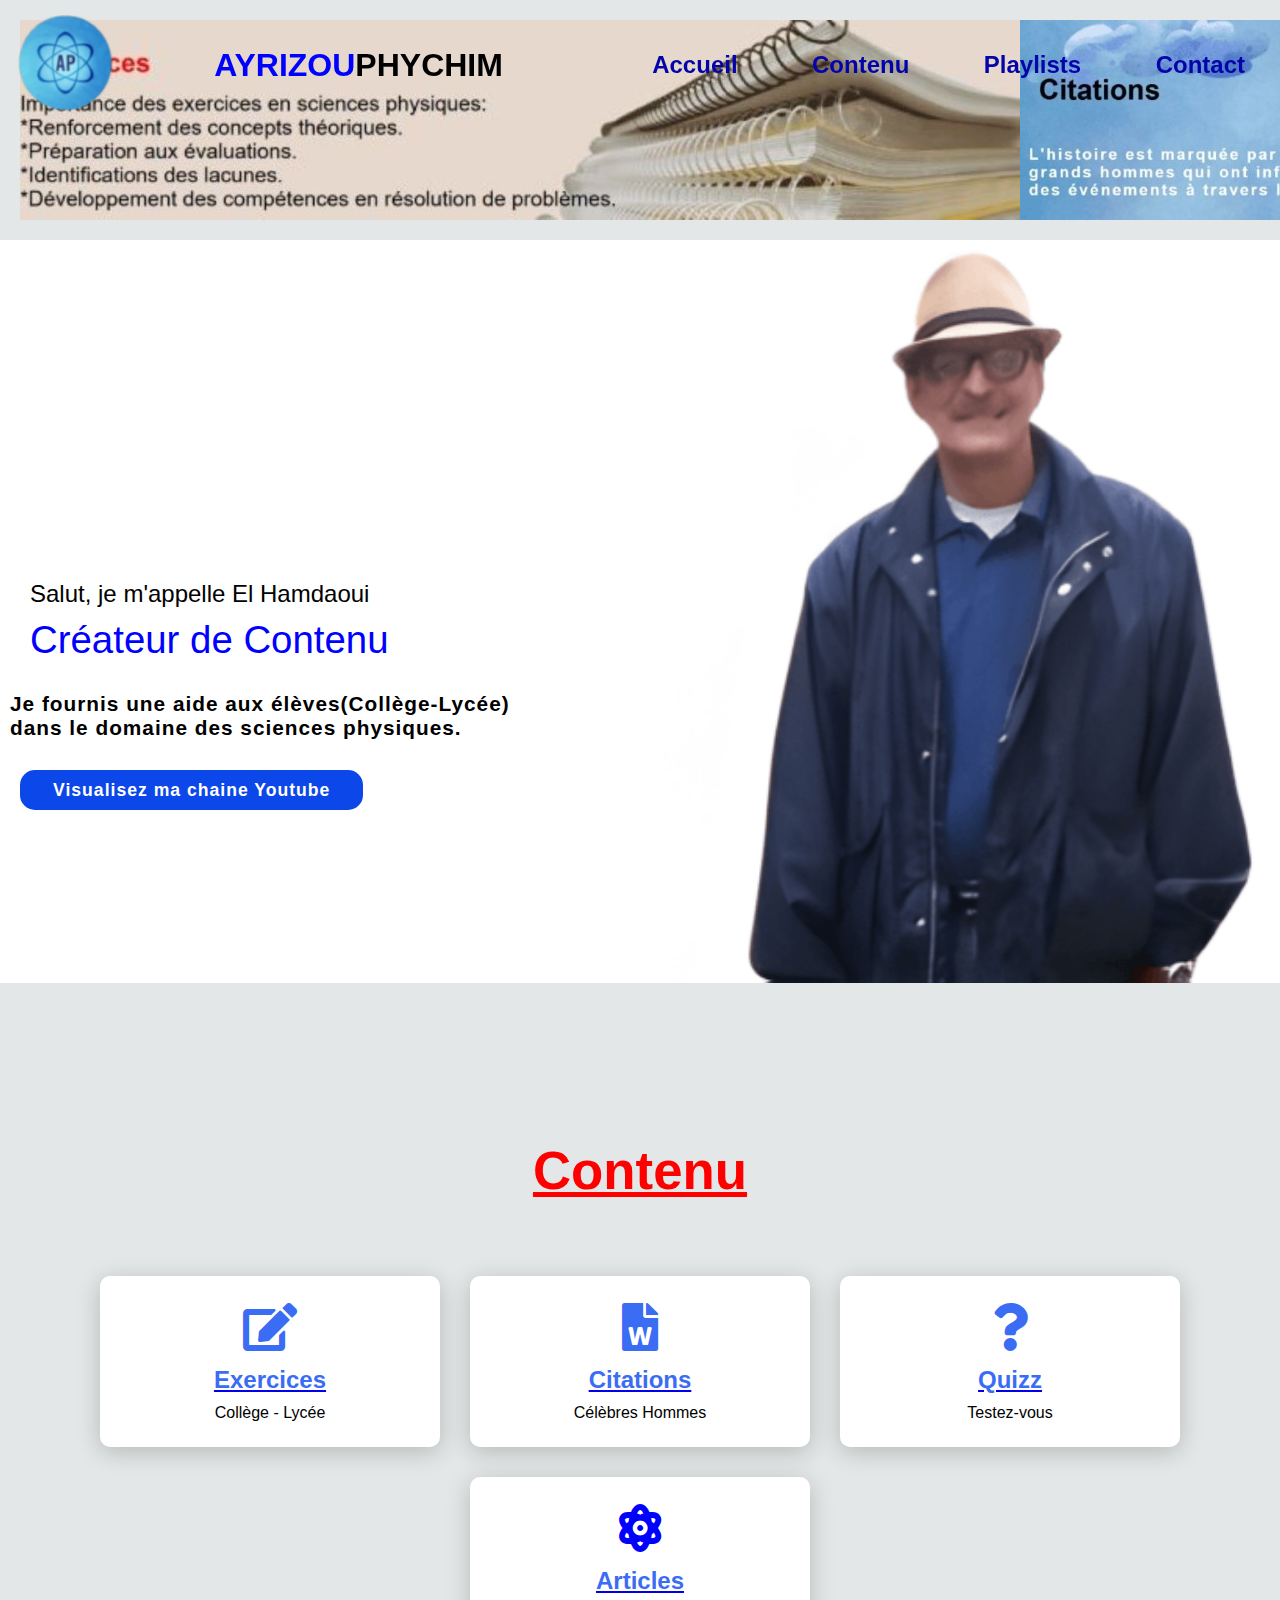
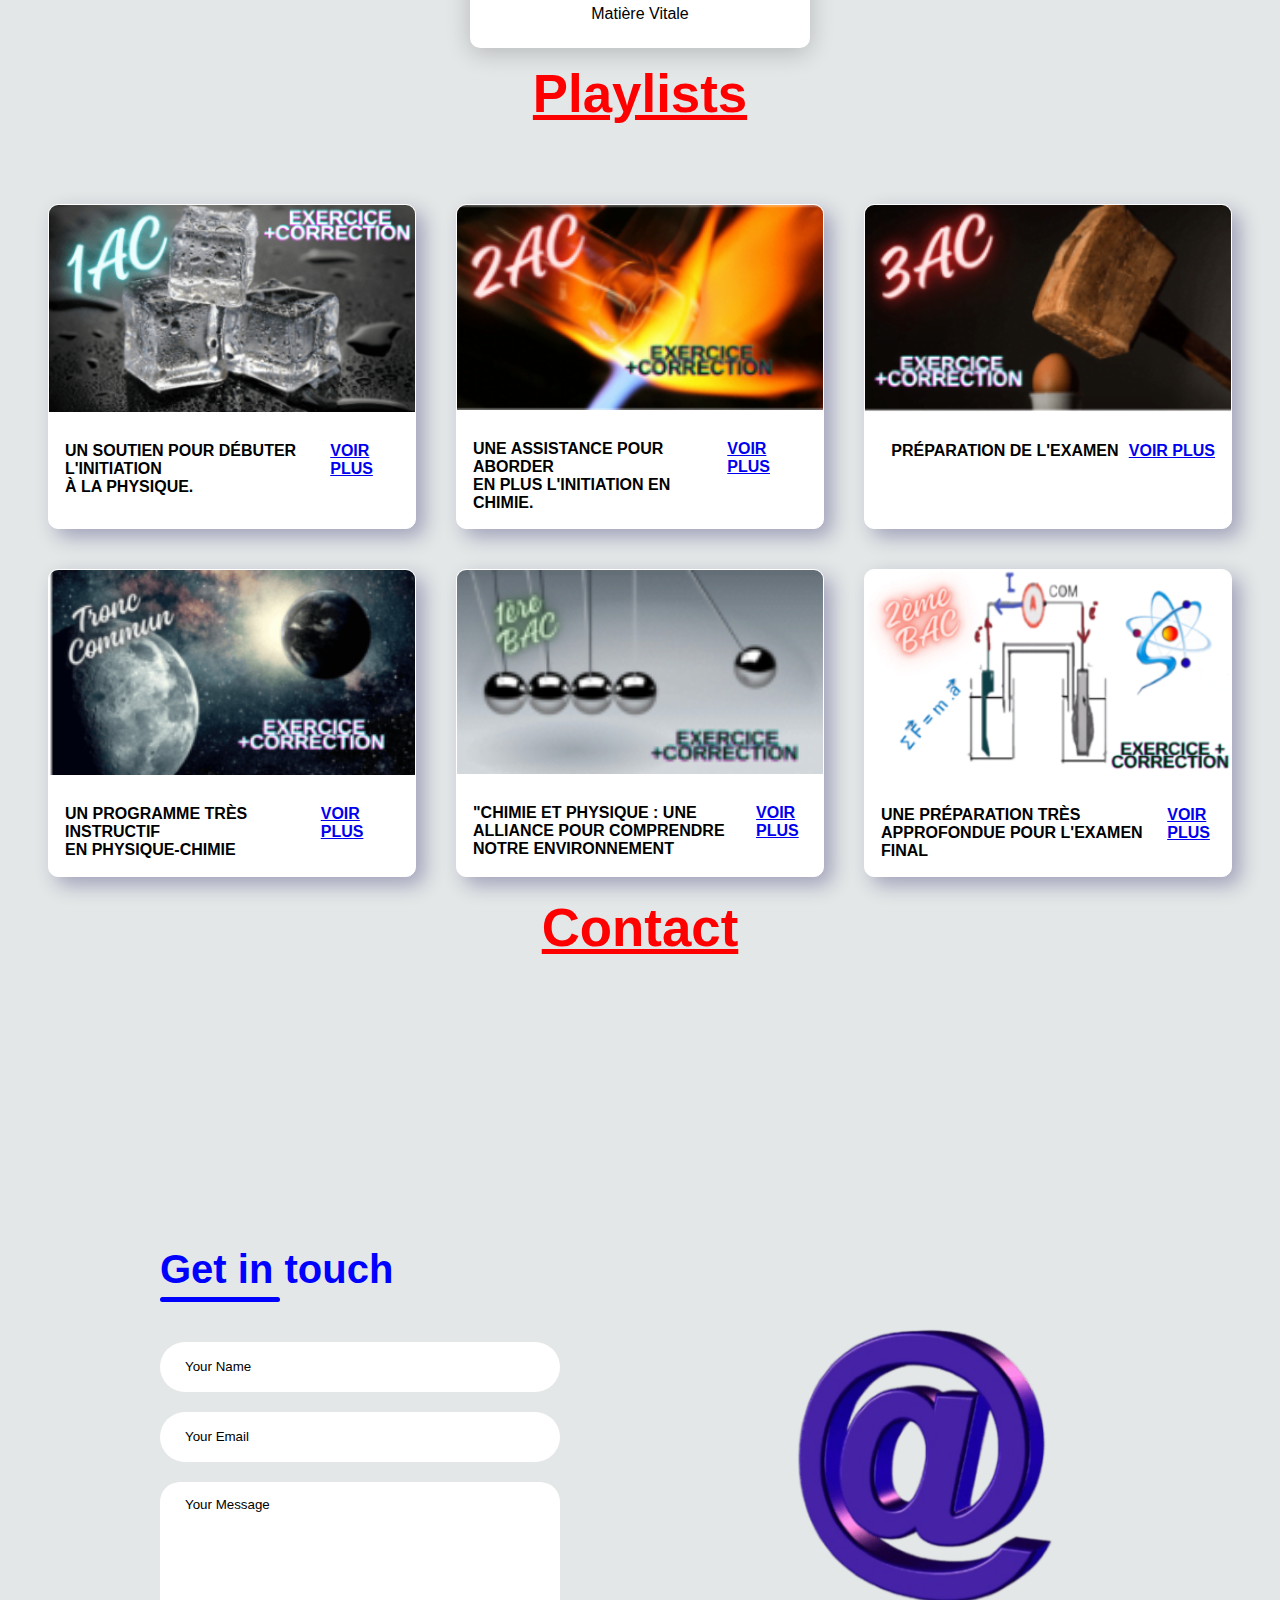
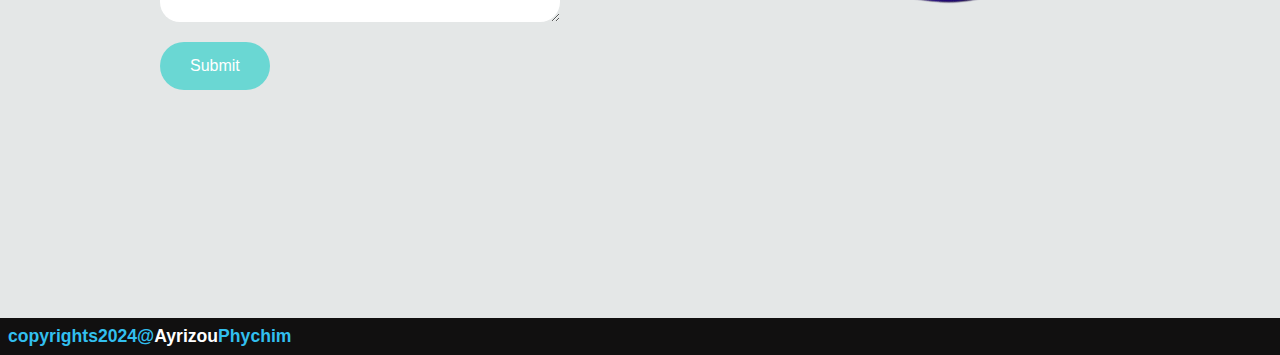
==== index.html @ 1d8220fe "Update index.html" ====
<!DOCTYPE html>
<html lang="fr">
<head>
  <meta charset="UTF-8">
  <meta http-equiv="X-UA-Compatible" content="IE=edge">
  <script async src="https://pagead2.googlesyndication.com/pagead/js/adsbygoogle.js?client=ca-pub-4372423106740592"
     crossorigin="anonymous"></script>
  <meta name="viewport" content="width=device-width, initial-scale=1.0">
   <meta name="description" content="Ressources et conseils pratiques pour aider nos élèves de collège et lycée à reussir leurs examins en sciences physiques..">
  <link rel="stylesheet" href="https://cdnjs.cloudflare.com/ajax/libs/font-awesome/5.15.4/css/all.min.css">
  <link rel="stylesheet" href="style.css">
<meta name="google-adsense-account" content="ca-pub-4372423106740592">
  <!-- Google tag (gtag.js) -->
<script async src="https://www.googletagmanager.com/gtag/js?id=G-NG8C8204ZQ"></script>
<script>
  window.dataLayer = window.dataLayer || [];
  function gtag(){dataLayer.push(arguments);}
  gtag('js', new Date());
 gtag('config', 'G-NG8C8204ZQ');
</script>
  <title>Accueil</title>
</head>
<body>
  <header>
    <img src="images/Logo.png" alt="Logo" width="100" height="100">
  <a href="#" class="logo"><span>Ayrizou</span>Phychim</a>
  <nav class="navigation">
    <a href="#Accueil.html">Accueil</a> 
    <a href="#contenu">Contenu</a>
    <a href="#playlists">Playlists</a>
    <a href="#contact">Contact</a>
  </nav>
  </header>
   <div id="anime">
    <div class="images">
      <img src="images/exercice.jpg" alt="devoirs">
      <img src="images/citation.jpg" alt="savants">
      <img src="images/quizzz.jpg" alt="QCM">
      <img src="images/Article.jpg" alt="eau">
    </div>
  </div>
  <section class="main" id="main">
    <div>
    <h2>Salut, je m'appelle El Hamdaoui<br><span>Créateur de Contenu</span></h2>      
    <h3>Je fournis une aide aux élèves(Collège-Lycée) <br>dans le domaine des sciences physiques. </h3>
      <a href="https://www.youtube.com/c/AyrizouPhychim" class="main-btn">Visualisez ma chaine Youtube</a>
  </div>
<div class="part">
  <img class="flèche" src="images/flèche1.png" alt="flèche1">
</div>
  </section>
  <section class="cards" id="contenu">
    <div class="title noir">
      <h2 class="title-text">Contenu</h2>
    </div>  
    <div class="content">
      <div class="card">
        <div class="icon">
          <i class="fas fa-edit"></i>
        </div> 
      <div class="info">
          <a href="Exercices.html"><h3>Exercices</h3></a>
          <p>Collège - Lycée</p>
       </div>
        </div>
          <div class="card">
            <div class="icon">
              <i class="fas fa-file-word"></i>
            </div> 
        <div class="info">
          <a href="Citations.html"><h3>Citations</h3></a>
          <p>Célèbres Hommes </p>
          </div>
        </div>
      <div class="card">
        <div class="icon">
        <i class="fas  fa-question"></i>
       </div> 
        <div class="info">
          <a href="Quizz.html"><h3>Quizz</h3></a>
           <p>Testez-vous</p>
        </div>
        </div>
        </div>
        <section class="cards" id="contenu">
          <div class="content">
            <div class="card">
              <div class="icon">
                <i class='fas fa-atom' style='font-size:48px;color:blue'></i>
              </div> 
            <div class="info">
                <a href="Articles.html"><h3>Articles</h3></a>
                <p>Matière Vitale</p>
             </div>
              </div>
  </section>
  <section class="projects" id="playlists">
    <div class="title noir">
      <h2 class="title-text"><span>Playlists</span></h2>
    </div> 
     <div class="content">
        <div class="project-card">
        <div class="project-image">
        <img src="images/work1.png" alt="1AC" width="20%" height="30%">
      </div>
    <div  class="project-info">  
      <strong class="project-title">
      <span>Un soutien pour débuter l'initiation<br> à la physique.</span>
      <a href="https://www.youtube.com/playlist?list=PLFz5BX9ZgEwXNuoe6m7JOTZj-LIkA9dnm" class="Voir-plus">Voir plus</a>
    </strong>
    </div>
  </div>
  <div class="project-card">
    <div class="project-image">
      <img src="images/work2.png" alt="2AC" width="20%" height="30%">
  </div>
  <div  class="project-info">
    <strong class="project-title">
    <p class="project-category"></p>
    <span>Une assistance pour aborder <br>en plus l'initiation en chimie.</span>
    <a href="https://www.youtube.com/playlist?list=PLFz5BX9ZgEwUIypW451jNl34qdGTEyGRn" class="Voir-plus">Voir plus</a>
  </strong>
  </div>
</div>
<div class="project-card">
  <div class="project-image">
    <img src="images/work3.png" alt="3AC" width="20%" height="30%">
</div>
<div  class="project-info">
  <strong class="project-title">
  <p class="project-category"></p>
  <span>Préparation de l'Examen</span>
  <a href="https://www.youtube.com/playlist?list=PLFz5BX9ZgEwVyAglYzjYYfkO1dsHKvcON" class="Voir-plus">Voir plus</a>
</strong>
</div>
</div>
<div class="project-card">
  <div class="project-image">
    <img src="images/work4.png" alt="TC" width="20%" height="30%">
</div>
<div  class="project-info">
  <strong class="project-title">
  <p class="project-category"></p>
  <span>Un programme très instructif <br>en Physique-Chimie</span>
  <a href="https://www.youtube.com/playlist?list=PLFz5BX9ZgEwX0vauhHxDnCXkX1elt8kWN" class="Voir-plus">Voir plus</a>
</strong>
</div>
</div>
<div class="project-card">
  <div class="project-image">
    <img src="images/work5.png" alt="1BAC" width="20%" height="30%">
</div>
<div  class="project-info">
  <strong class="project-title">
  <p class="project-category"></p>
  <span>"Chimie et Physique : Une Alliance pour Comprendre <br>notre Environnement</span>
  <a href="https://www.youtube.com/playlist?list=PLFz5BX9ZgEwWESqw4rk_yMX3M45NeI-v0" class="Voir-plus">Voir plus</a>
</strong>
</div>
</div>
<div class="project-card">
  <div class="project-image">
    <img src="images/work6.png" alt="2BAC" width="20%" height="30%">
  </div>
<div  class="project-info">
  <p class="project-category"></p>
<strong class="project-title">
  <span>Une préparation très approfondue pour l'Examen final</span>
  <a href="https://www.youtube.com/playlist?list=PLFz5BX9ZgEwWS8BbXjz2l4jodwYQF5Tn-" class="Voir-plus">Voir plus</a>
</strong>
</div>
 </section>
  <section class="contact" id="contact">  
    <div class="title noir">
      <h2 class="title-text"><span>Contact</span></h2>
    </div> 
    <div class="contact-container"> 
      <form action="https://api.web3forms.com/submit" method="POST" class="contact-left">
        <div class="contact-left-title">
            <h2>Get in touch</h2>
            <hr>
        </div>
        <input type="hidden" name="access_key" value="a8df4408-f861-4b21-8d46-dfb4ad2b8ebc">
        <input type="text" name="name" placeholder="Your Name" class="contact-inputs" required>
        <input type="email" name="email" placeholder="Your Email" class="contact-inputs" required>
        <textarea name="message" placeholder="Your Message" class="contact-inputs" required></textarea>
        <button type="submit">Submit</button>
    </form>
   <div class="contact-right">
   <img src="images/poste.png" alt="poste" width="80%" height="50%">
  </div>
  </div>
    <footer class="footer">
    <p class="footer-title">copyrights2024@<span>Ayrizou</span>Phychim</p>
  </footer>
</body>
</html>
---- style.css ----
@font-face {
    font-family: "Font Awesome 5 Free";
    font-style: normal;
    font-weight: 400;
    font-display: block;
    src: url(../webfonts/fa-regular-400.eot);
    src: url(../webfonts/fa-regular-400.eot?#iefix) format("embedded-opentype"),
         url(../webfonts/fa-regular-400.woff2) format("woff2"),
         url(../webfonts/fa-regular-400.woff) format("woff"),
         url(../webfonts/fa-regular-400.ttf) format("truetype"),
         url(../webfonts/fa-regular-400.svg#fontawesome) format("svg");}
.fab, .far {font-weight: 400;}
* {font-family: 'Poppins', sans-serif;margin: 0; padding: 0;box-sizing: border-box;scroll-behavior: smooth;}
body {  background: #e4e7e7; align-items: center; min-height: 100vh;justify-content: center;}
header {position: fixed;background-color: transparent;top: 0;padding: 15px;width: 100%;z-index: 1;text-align: center;display: flex;justify-content: space-between;align-items: center;transition: 0.5s ease;}
#anime{ width: 1300px; overflow: hidden;} 
.images{ display: flex; align-items: center; margin: 20px; animation-duration: 25s; animation-name: mesImages; animation-iteration-count: infinite;}
@keyframes mesImages{0% {transform: translateX(0);}25%{transform: translateX(-1320px); }50%{transform: translateX(-2640px);}75%{ transform: translateX(-3960px);} 100%{ transform: translateX(0);}}
 .logo{text-decoration: none;color: black;text-transform: uppercase;font-weight: bold;font-size: 2em;align-items: center;}
.logo img {position: absolute;margin-top: 5px;margin-left: 5px;}
.logo span {color: blue;}
.navigation a {color: rgb(3, 3, 170);text-decoration: none;font-size: 1.5em;font-weight: 600;padding-left: 30px;margin-left: 20px;margin-right: 20px;}
.navigation a:hover {color: aqua;}
.section {padding: 100px 200px;}
.main { width: 100%; min-height: 100vh; display: flex;align-items: center;background: url(images/elham.png) no-repeat;background-size: cover;background-position: center; background-attachment: fixed;}
.main h2 {color: black;font-size: 1.5em;font-weight: 500;margin: 30px;}
.main h2 span {display: inline-block; margin-top: 10px; color: blue;font-size: 1.6em;font-weight: 500;}
.main h3 { color: black;font-size: 1.3em;font-weight: 700;letter-spacing: 1px;margin-top: 10px;margin-bottom: 30px; margin: 10px;}
.main-btn {color: #fff;background-color: #0c47ea;text-decoration: none;font-size: 1.1em;font-weight: 600;display: inline-block; padding: 0.5375em 1.8775em;letter-spacing: 1px;border-radius: 15px;margin-bottom: 40px;transition: 0.7s ease; margin: 20px;}
.main-btn:hover {color: black;background-color: aqua;transform: scale(1.1);}
.title { display: flex;justify-content: center;color: red;font-size: 2.2em;font-weight: 800;margin-bottom: 60px;text-decoration: underline;}
.content {display: flex;justify-content: center;flex-direction: row;flex-wrap: wrap;}
.card {background-color: #fff;width: 21.25em; box-shadow: 0 5px 25px rgba(1, 1, 1, 0.2);border-radius: 10px;padding: 25px;margin: 15px;transition: transform 0.3s ease;}
.card:hover { transform: scale(1.1);}
.icon {color: #3a6cf4; font-size: 3em;text-align: center;}
.info { text-align: center;}
.info h3 {color: #3a6cf4; font-size: 1.5em;font-weight: 700;margin: 10px;}
.projects {background-color: #e4e7e7;}
.projects .content {margin-top: 30px;}
.project-card { background-color: #fff;border: 1px solid #fff; min-height: 14em;width: 23em;overflow: hidden;border-radius: 10px;margin: 20px;transition: transform 0.7s ease;box-shadow: 8px 8px 20px rgba(8, 1, 82, 0.3);}
.project-card:hover { transform: scale(1.1);}
.project-card:hover .project-image { opacity: 0.9;}
.project-image img { width: 100%;}
.project-info {padding: 1em;}
.project-category {color: #000;}
.project-title {display: flex;justify-content: space-between;text-transform: uppercase;font-weight: 800;margin-top: 10px;}
.flèche { position: fixed;left: 95%;top: 90%;width: 40px;height: 40px;cursor: pointer;transition: all 0.6s ease;pointer-events: none;opacity: 0;}
.contact-container { height: 100vh; display: flex;align-items: center;justify-content: space-evenly;}
.contact-left {display: flex; flex-direction: column;align-items: start;gap: 20px;}
.contact-left-title h2 {font-weight: 600;color: blue;font-size: 40px;margin-bottom: 5px;}
.contact-left-title hr { border: none;width: 120px;height: 5px;background-color: blue; border-radius: 10px;margin-bottom: 20px;}
.contact-inputs {width: 400px;height: 50px;border: none;outline: none;padding-left: 25px; color: black;border-radius: 50px;}
.contact-left textarea {height: 140px;padding-top: 15px;border-radius: 20px;}
.contact-inputs::placeholder {color: black;}
.contact-inputs:focus {border: 2px solid blue;}
.contact-left button {display: flex;align-items: center;padding: 15px 30px;font-size: 16px; color: #fff; gap: 10px;border: none;border-radius: 50px;background-color: #6ad7d3;cursor: pointer;}
.contact-left button:hover {color: black;}
.contact-left button img {height: 15px;}
.contact-right img { width: 400px;height:400px;}
@media (max-width: 800px) {
    .contact-inputs {width: 40vw;}
    .contact-right { display: none;}}
.footer { background-color: #111010;color: #32bfee; padding: 0.5em;display: flex;justify-content: space-between;}
.footer-title {font-size: 1.1em;font-weight: bold;}
.footer-title span {color: white;}
.footer .social-icons a {font-size: 1.3em;padding: 0.75rem;color: #fff;}
.footer .social-icons a:hover {color: #6ad7d3;}
@media (max-width: 1023px) {
    header { padding: 12px 20px;}
    .navigation a { padding-left: 10px; }
    .title {font-size: 1.8em;}
    .section { padding: 80px 20px; }
    .main-content h2 {font-size: 1em; }
    .main-content h3 { font-size: 1.6em; }
    .content {flex-direction: column;align-items: center;}}
@media (max-width: 641px) {
    body { font-size: 12px; }
    .main-content h2 {font-size: 0.8em;}
    .main-content h3 {font-size: 1.4em;}}
@media (max-width: 300px) {
    body {  font-size: 10px;}}
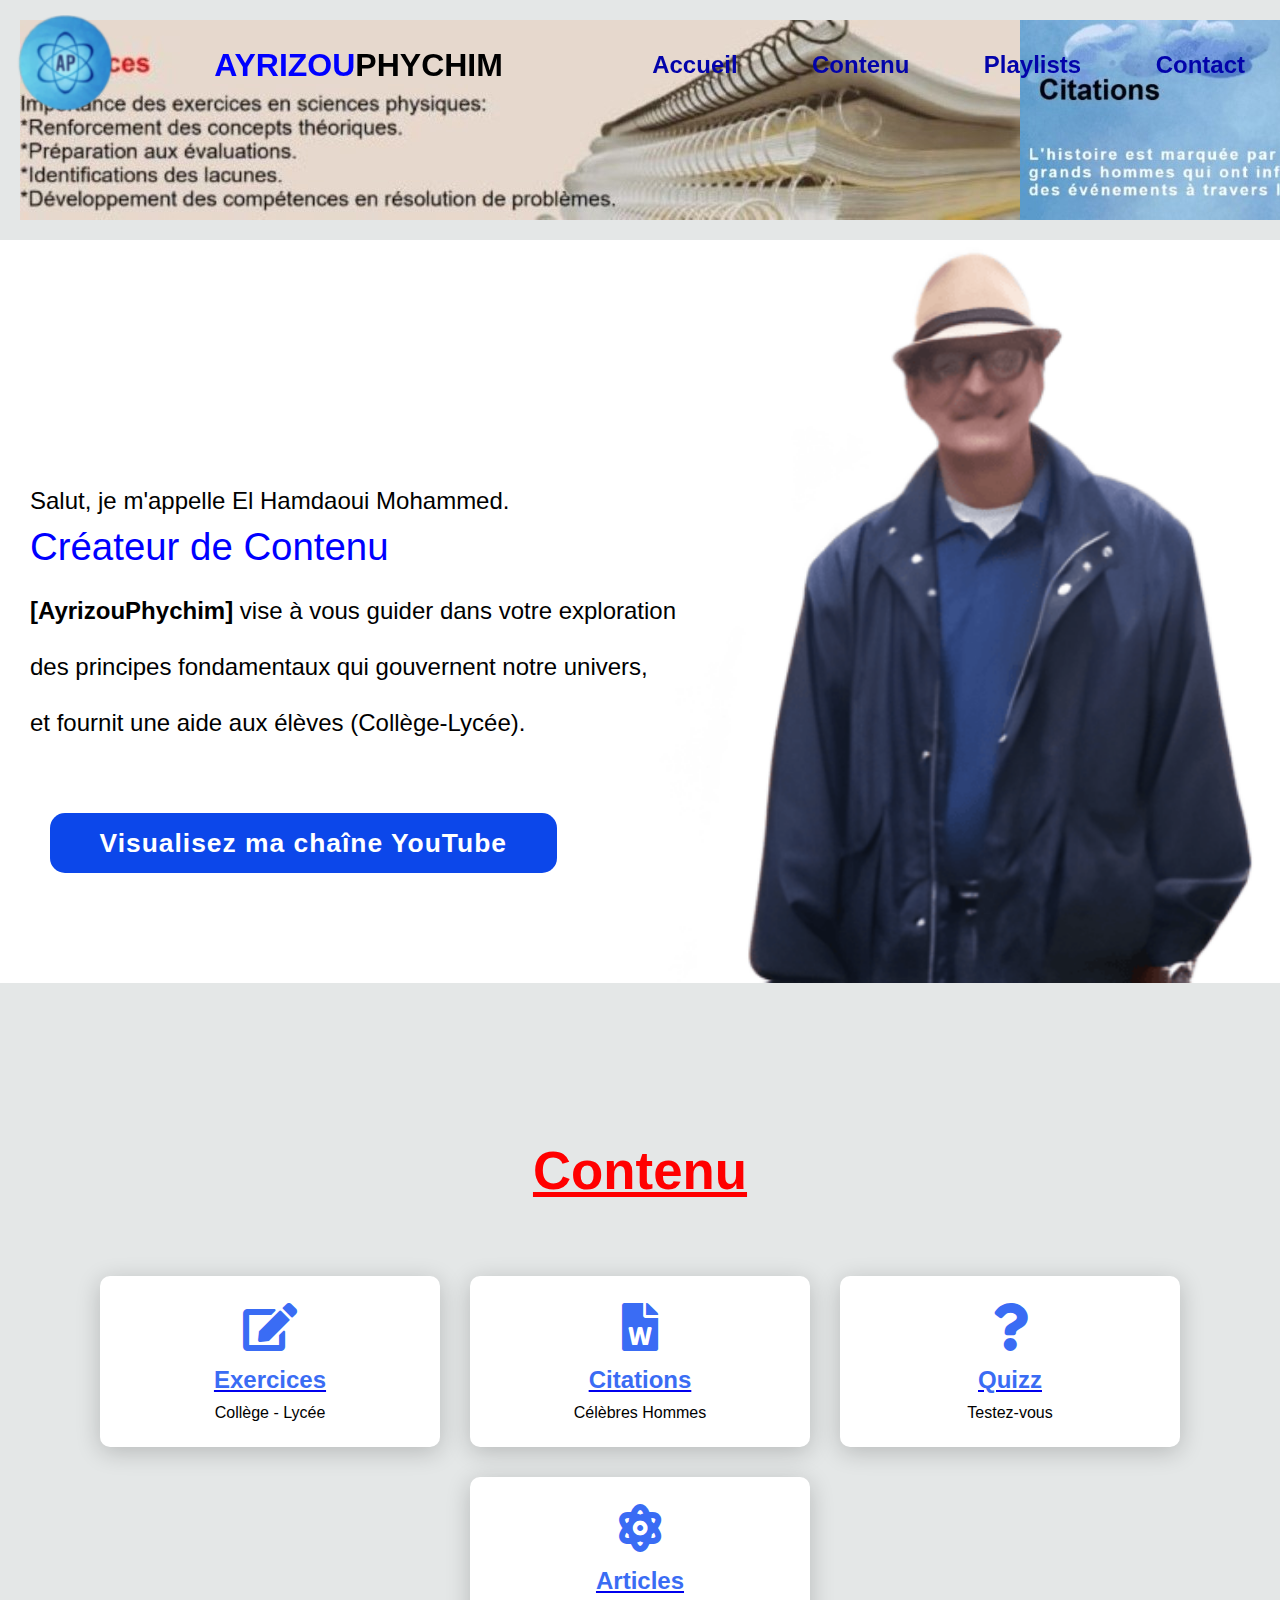
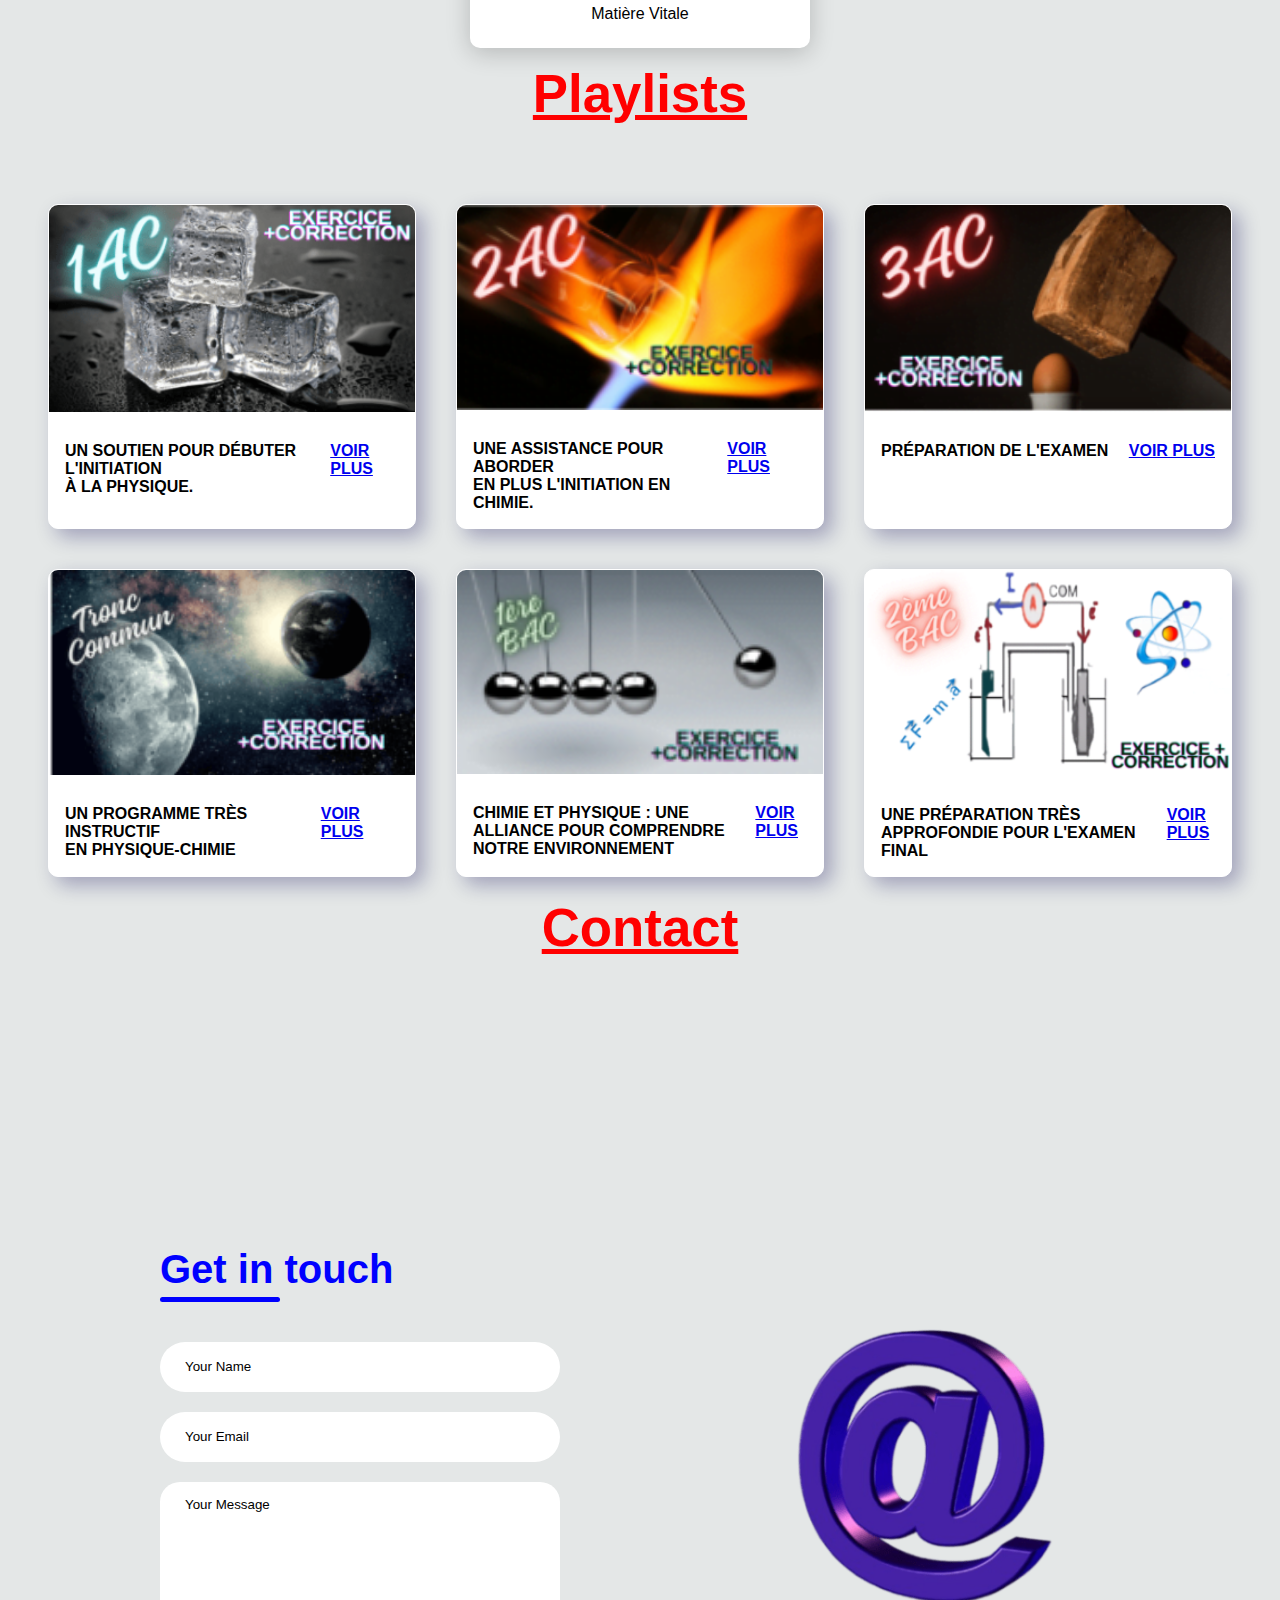
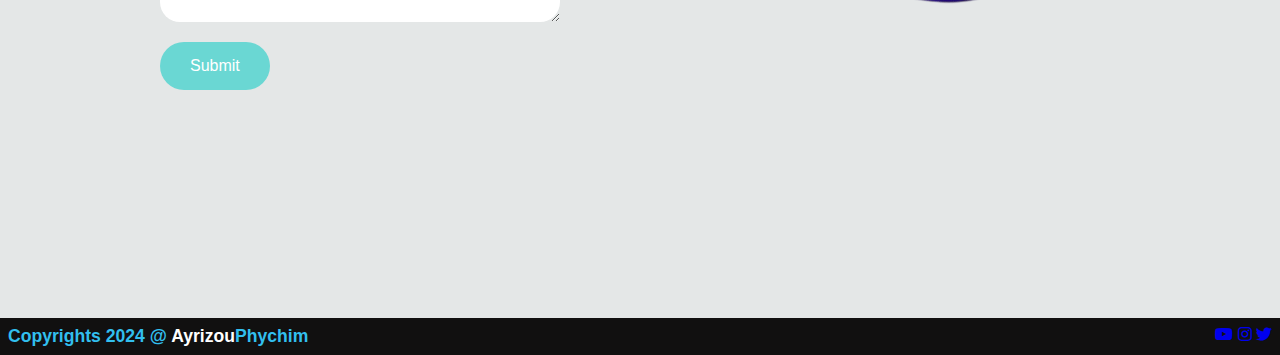
==== commit 2e13b15f: "Update index.html" ====
--- a/index.html
+++ b/index.html
@@ -1,37 +1,29 @@
+
 <!DOCTYPE html>
 <html lang="fr">
 <head>
+  <script async src="https://pagead2.googlesyndication.com/pagead/js/adsbygoogle.js?client=ca-pub-4372423106740592"
+     crossorigin="anonymous"></script>
   <meta charset="UTF-8">
   <meta http-equiv="X-UA-Compatible" content="IE=edge">
-  <script async src="https://pagead2.googlesyndication.com/pagead/js/adsbygoogle.js?client=ca-pub-4372423106740592"
-     crossorigin="anonymous"></script>
   <meta name="viewport" content="width=device-width, initial-scale=1.0">
-   <meta name="description" content="Ressources et conseils pratiques pour aider nos élèves de collège et lycée à reussir leurs examins en sciences physiques..">
+ <meta name="description" content="Ressources et conseils pratiques pour aider nos élèves de collège et lycée à reussir leurs examins en sciences physiques..">
   <link rel="stylesheet" href="https://cdnjs.cloudflare.com/ajax/libs/font-awesome/5.15.4/css/all.min.css">
   <link rel="stylesheet" href="style.css">
-<meta name="google-adsense-account" content="ca-pub-4372423106740592">
-  <!-- Google tag (gtag.js) -->
-<script async src="https://www.googletagmanager.com/gtag/js?id=G-NG8C8204ZQ"></script>
-<script>
-  window.dataLayer = window.dataLayer || [];
-  function gtag(){dataLayer.push(arguments);}
-  gtag('js', new Date());
- gtag('config', 'G-NG8C8204ZQ');
-</script>
-  <title>Accueil</title>
+  <title>Accueil - AyrizouPhychim</title>
 </head>
 <body>
   <header>
-    <img src="images/Logo.png" alt="Logo" width="100" height="100">
-  <a href="#" class="logo"><span>Ayrizou</span>Phychim</a>
-  <nav class="navigation">
-    <a href="#Accueil.html">Accueil</a> 
-    <a href="#contenu">Contenu</a>
-    <a href="#playlists">Playlists</a>
-    <a href="#contact">Contact</a>
-  </nav>
+    <img src="images/Logo.png" alt="Logo AyrizouPhychim" width="100" height="100">
+    <a href="#" class="logo"><span>Ayrizou</span>Phychim</a>
+    <nav class="navigation">
+      <a href="#main">Accueil</a>
+      <a href="#contenu">Contenu</a>
+      <a href="#playlists">Playlists</a>
+      <a href="#contact">Contact</a>
+    </nav>
   </header>
-   <div id="anime">
+  <div id="anime">
     <div class="images">
       <img src="images/exercice.jpg" alt="devoirs">
       <img src="images/citation.jpg" alt="savants">
@@ -39,160 +31,166 @@
       <img src="images/Article.jpg" alt="eau">
     </div>
   </div>
-  <section class="main" id="main">
+ <section class="main" id="main">
     <div>
-    <h2>Salut, je m'appelle El Hamdaoui<br><span>Créateur de Contenu</span></h2>      
-    <h3>Je fournis une aide aux élèves(Collège-Lycée) <br>dans le domaine des sciences physiques. </h3>
-      <a href="https://www.youtube.com/c/AyrizouPhychim" class="main-btn">Visualisez ma chaine Youtube</a>
-  </div>
-<div class="part">
-  <img class="flèche" src="images/flèche1.png" alt="flèche1">
-</div>
+      <h2>
+        Salut, je m'appelle El Hamdaoui Mohammed.<br>
+        <span>Créateur de Contenu</span><br><br>
+        <b>[AyrizouPhychim]</b> vise à vous guider dans votre exploration<br><br>
+        des principes fondamentaux qui gouvernent notre univers,<br><br>
+        et fournit une aide aux élèves (Collège-Lycée).<br><br><br>
+        <a href="https://www.youtube.com/c/AyrizouPhychim" class="main-btn">Visualisez ma chaîne YouTube</a>
+      </h2>
+    </div>
+    <div class="part">
+      <img class="flèche" src="images/flèche.png" alt="Flèche de navigation">
+    </div>
   </section>
   <section class="cards" id="contenu">
     <div class="title noir">
-      <h2 class="title-text">Contenu</h2>
-    </div>  
+      <h2 class="title-text"><span>Contenu</span></h2>
+    </div>
     <div class="content">
       <div class="card">
         <div class="icon">
           <i class="fas fa-edit"></i>
-        </div> 
-      <div class="info">
+        </div>
+        <div class="info">
           <a href="Exercices.html"><h3>Exercices</h3></a>
           <p>Collège - Lycée</p>
-       </div>
         </div>
-          <div class="card">
-            <div class="icon">
-              <i class="fas fa-file-word"></i>
-            </div> 
+      </div>
+      <div class="card">
+        <div class="icon">
+          <i class="fas fa-file-word"></i>
+        </div>
         <div class="info">
           <a href="Citations.html"><h3>Citations</h3></a>
-          <p>Célèbres Hommes </p>
-          </div>
+          <p>Célèbres Hommes</p>
         </div>
+      </div>
       <div class="card">
         <div class="icon">
-        <i class="fas  fa-question"></i>
-       </div> 
+          <i class="fas fa-question"></i>
+        </div>
         <div class="info">
           <a href="Quizz.html"><h3>Quizz</h3></a>
-           <p>Testez-vous</p>
+          <p>Testez-vous</p>
         </div>
+      </div>
+      <div class="card">
+        <div class="icon">
+          <i class="fas fa-atom"></i>
         </div>
+        <div class="info">
+          <a href="Articles.html"><h3>Articles</h3></a>
+          <p>Matière Vitale</p>
         </div>
-        <section class="cards" id="contenu">
-          <div class="content">
-            <div class="card">
-              <div class="icon">
-                <i class='fas fa-atom' style='font-size:48px;color:blue'></i>
-              </div> 
-            <div class="info">
-                <a href="Articles.html"><h3>Articles</h3></a>
-                <p>Matière Vitale</p>
-             </div>
-              </div>
+      </div>
+    </div>
   </section>
   <section class="projects" id="playlists">
     <div class="title noir">
       <h2 class="title-text"><span>Playlists</span></h2>
-    </div> 
-     <div class="content">
-        <div class="project-card">
+    </div>
+    <div class="content">
+      <div class="project-card">
         <div class="project-image">
-        <img src="images/work1.png" alt="1AC" width="20%" height="30%">
+          <img src="images/work1.png" alt="1AC Physique" width="20%" height="30%">
+        </div>
+        <div class="project-info">
+          <strong class="project-title">
+            <span>Un soutien pour débuter l'initiation<br> à la physique.</span>
+            <a href="https://www.youtube.com/playlist?list=PLFz5BX9ZgEwXNuoe6m7JOTZj-LIkA9dnm" class="Voir-plus">Voir plus</a>
+          </strong>
+        </div>
       </div>
-    <div  class="project-info">  
-      <strong class="project-title">
-      <span>Un soutien pour débuter l'initiation<br> à la physique.</span>
-      <a href="https://www.youtube.com/playlist?list=PLFz5BX9ZgEwXNuoe6m7JOTZj-LIkA9dnm" class="Voir-plus">Voir plus</a>
-    </strong>
+      <div class="project-card">
+        <div class="project-image">
+          <img src="images/work2.png" alt="2AC Chimie" width="20%" height="30%">
+        </div>
+        <div class="project-info">
+          <strong class="project-title">
+            <span>Une assistance pour aborder <br>en plus l'initiation en chimie.</span>
+            <a href="https://www.youtube.com/playlist?list=PLFz5BX9ZgEwUIypW451jNl34qdGTEyGRn" class="Voir-plus">Voir plus</a>
+          </strong>
+        </div>
+      </div>
+      <div class="project-card">
+        <div class="project-image">
+          <img src="images/work3.png" alt="3AC Préparation Examen" width="20%" height="30%">
+        </div>
+        <div class="project-info">
+          <strong class="project-title">
+            <span>Préparation de l'Examen</span>
+            <a href="https://www.youtube.com/playlist?list=PLFz5BX9ZgEwVyAglYzjYYfkO1dsHKvcON" class="Voir-plus">Voir plus</a>
+          </strong>
+        </div>
+      </div>
+      <div class="project-card">
+        <div class="project-image">
+          <img src="images/work4.png" alt="TC Physique-Chimie" width="20%" height="30%">
+        </div>
+        <div class="project-info">
+          <strong class="project-title">
+            <span>Un programme très instructif <br>en Physique-Chimie</span>
+            <a href="https://www.youtube.com/playlist?list=PLFz5BX9ZgEwX0vauhHxDnCXkX1elt8kWN" class="Voir-plus">Voir plus</a>
+          </strong>
+        </div>
+      </div>
+      <div class="project-card">
+        <div class="project-image">
+          <img src="images/work5.png" alt="1BAC Physique-Chimie" width="20%" height="30%">
+        </div>
+        <div class="project-info">
+          <strong class="project-title">
+            <span>Chimie et Physique : Une Alliance pour Comprendre <br>notre Environnement</span>
+            <a href="https://www.youtube.com/playlist?list=PLFz5BX9ZgEwWESqw4rk_yMX3M45NeI-v0" class="Voir-plus">Voir plus</a>
+          </strong>
+        </div>
+      </div>
+      <div class="project-card">
+        <div class="project-image">
+          <img src="images/work6.png" alt="2BAC Préparation Examen Final" width="20%" height="30%">
+        </div>
+        <div class="project-info">
+          <strong class="project-title">
+            <span>Une préparation très approfondie pour l'Examen final</span>
+            <a href="https://www.youtube.com/playlist?list=PLFz5BX9ZgEwWS8BbXjz2l4jodwYQF5Tn-" class="Voir-plus">Voir plus</a>
+          </strong>
+        </div>
+      </div>
     </div>
-  </div>
-  <div class="project-card">
-    <div class="project-image">
-      <img src="images/work2.png" alt="2AC" width="20%" height="30%">
-  </div>
-  <div  class="project-info">
-    <strong class="project-title">
-    <p class="project-category"></p>
-    <span>Une assistance pour aborder <br>en plus l'initiation en chimie.</span>
-    <a href="https://www.youtube.com/playlist?list=PLFz5BX9ZgEwUIypW451jNl34qdGTEyGRn" class="Voir-plus">Voir plus</a>
-  </strong>
-  </div>
-</div>
-<div class="project-card">
-  <div class="project-image">
-    <img src="images/work3.png" alt="3AC" width="20%" height="30%">
-</div>
-<div  class="project-info">
-  <strong class="project-title">
-  <p class="project-category"></p>
-  <span>Préparation de l'Examen</span>
-  <a href="https://www.youtube.com/playlist?list=PLFz5BX9ZgEwVyAglYzjYYfkO1dsHKvcON" class="Voir-plus">Voir plus</a>
-</strong>
-</div>
-</div>
-<div class="project-card">
-  <div class="project-image">
-    <img src="images/work4.png" alt="TC" width="20%" height="30%">
-</div>
-<div  class="project-info">
-  <strong class="project-title">
-  <p class="project-category"></p>
-  <span>Un programme très instructif <br>en Physique-Chimie</span>
-  <a href="https://www.youtube.com/playlist?list=PLFz5BX9ZgEwX0vauhHxDnCXkX1elt8kWN" class="Voir-plus">Voir plus</a>
-</strong>
-</div>
-</div>
-<div class="project-card">
-  <div class="project-image">
-    <img src="images/work5.png" alt="1BAC" width="20%" height="30%">
-</div>
-<div  class="project-info">
-  <strong class="project-title">
-  <p class="project-category"></p>
-  <span>"Chimie et Physique : Une Alliance pour Comprendre <br>notre Environnement</span>
-  <a href="https://www.youtube.com/playlist?list=PLFz5BX9ZgEwWESqw4rk_yMX3M45NeI-v0" class="Voir-plus">Voir plus</a>
-</strong>
-</div>
-</div>
-<div class="project-card">
-  <div class="project-image">
-    <img src="images/work6.png" alt="2BAC" width="20%" height="30%">
-  </div>
-<div  class="project-info">
-  <p class="project-category"></p>
-<strong class="project-title">
-  <span>Une préparation très approfondue pour l'Examen final</span>
-  <a href="https://www.youtube.com/playlist?list=PLFz5BX9ZgEwWS8BbXjz2l4jodwYQF5Tn-" class="Voir-plus">Voir plus</a>
-</strong>
-</div>
- </section>
-  <section class="contact" id="contact">  
-    <div class="title noir">
-      <h2 class="title-text"><span>Contact</span></h2>
-    </div> 
-    <div class="contact-container"> 
-      <form action="https://api.web3forms.com/submit" method="POST" class="contact-left">
-        <div class="contact-left-title">
-            <h2>Get in touch</h2>
-            <hr>
-        </div>
-        <input type="hidden" name="access_key" value="a8df4408-f861-4b21-8d46-dfb4ad2b8ebc">
-        <input type="text" name="name" placeholder="Your Name" class="contact-inputs" required>
-        <input type="email" name="email" placeholder="Your Email" class="contact-inputs" required>
-        <textarea name="message" placeholder="Your Message" class="contact-inputs" required></textarea>
-        <button type="submit">Submit</button>
-    </form>
-   <div class="contact-right">
-   <img src="images/poste.png" alt="poste" width="80%" height="50%">
-  </div>
-  </div>
-    <footer class="footer">
-    <p class="footer-title">copyrights2024@<span>Ayrizou</span>Phychim</p>
+  </section>
+  <section class="contact" id="contact">
+      <div class="title noir">
+        <h2 class="title-text"><span>Contact</span></h2>
+      </div>     
+      <div class="contact-container">
+        <form action="https://api.web3forms.com/submit" method="POST" class="contact-left">
+          <div class="contact-left-title">
+              <h2>Get in touch</h2>
+              <hr>
+          </div>
+          <input type="hidden" name="access_key" value="a8df4408-f861-4b21-8d46-dfb4ad2b8ebc">
+          <input type="text" name="name" placeholder="Your Name" class="contact-inputs" required>
+          <input type="email" name="email" placeholder="Your Email" class="contact-inputs" required>
+          <textarea name="message" placeholder="Your Message" class="contact-inputs" required></textarea>
+          <button type="submit">Submit </button>
+        </form>
+      <div class="contact-right">
+     <img src="images/poste.png" alt="poste" width="400%" height="400%">
+    </div>
+      </div>
+    </section>
+  <footer class="footer">
+    <p class="footer-title">Copyrights 2024 @ <span>Ayrizou</span>Phychim</p>
+    <div class="social-icons">
+      <a href="https://www.youtube.com/c/AyrizouPhychim"><i class="fab fa-youtube"></i></a>
+      <a href="https://www.instagram.com/ayrizou/"><i class="fab fa-instagram"></i></a>
+      <a href="https://x.com/PhychimA"><i class="fab fa-twitter"></i></a>
+    </div>
   </footer>
+ <script src="java.js"></script>
 </body>
 </html>
-
--- a/style.css
+++ b/style.css
@@ -63,8 +63,6 @@
 .footer { background-color: #111010;color: #32bfee; padding: 0.5em;display: flex;justify-content: space-between;}
 .footer-title {font-size: 1.1em;font-weight: bold;}
 .footer-title span {color: white;}
-.footer .social-icons a {font-size: 1.3em;padding: 0.75rem;color: #fff;}
-.footer .social-icons a:hover {color: #6ad7d3;}
 @media (max-width: 1023px) {
     header { padding: 12px 20px;}
     .navigation a { padding-left: 10px; }
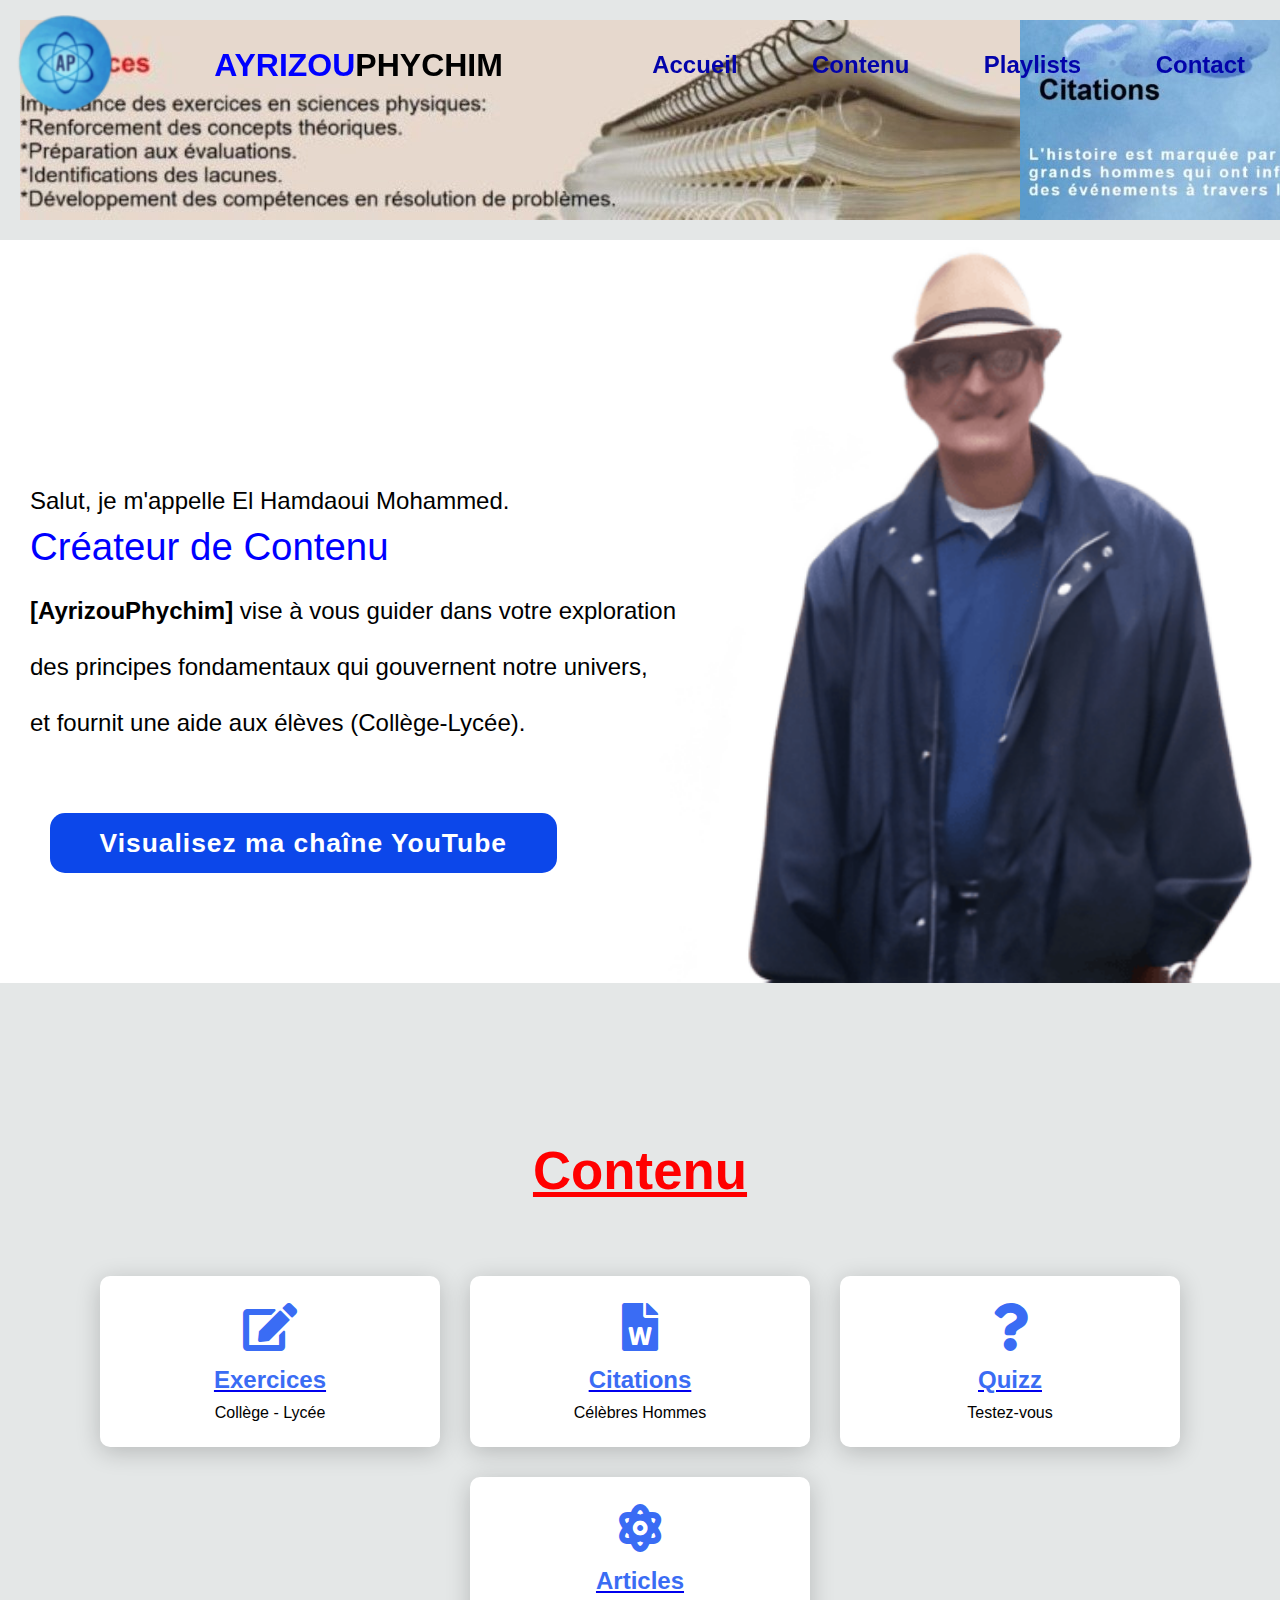
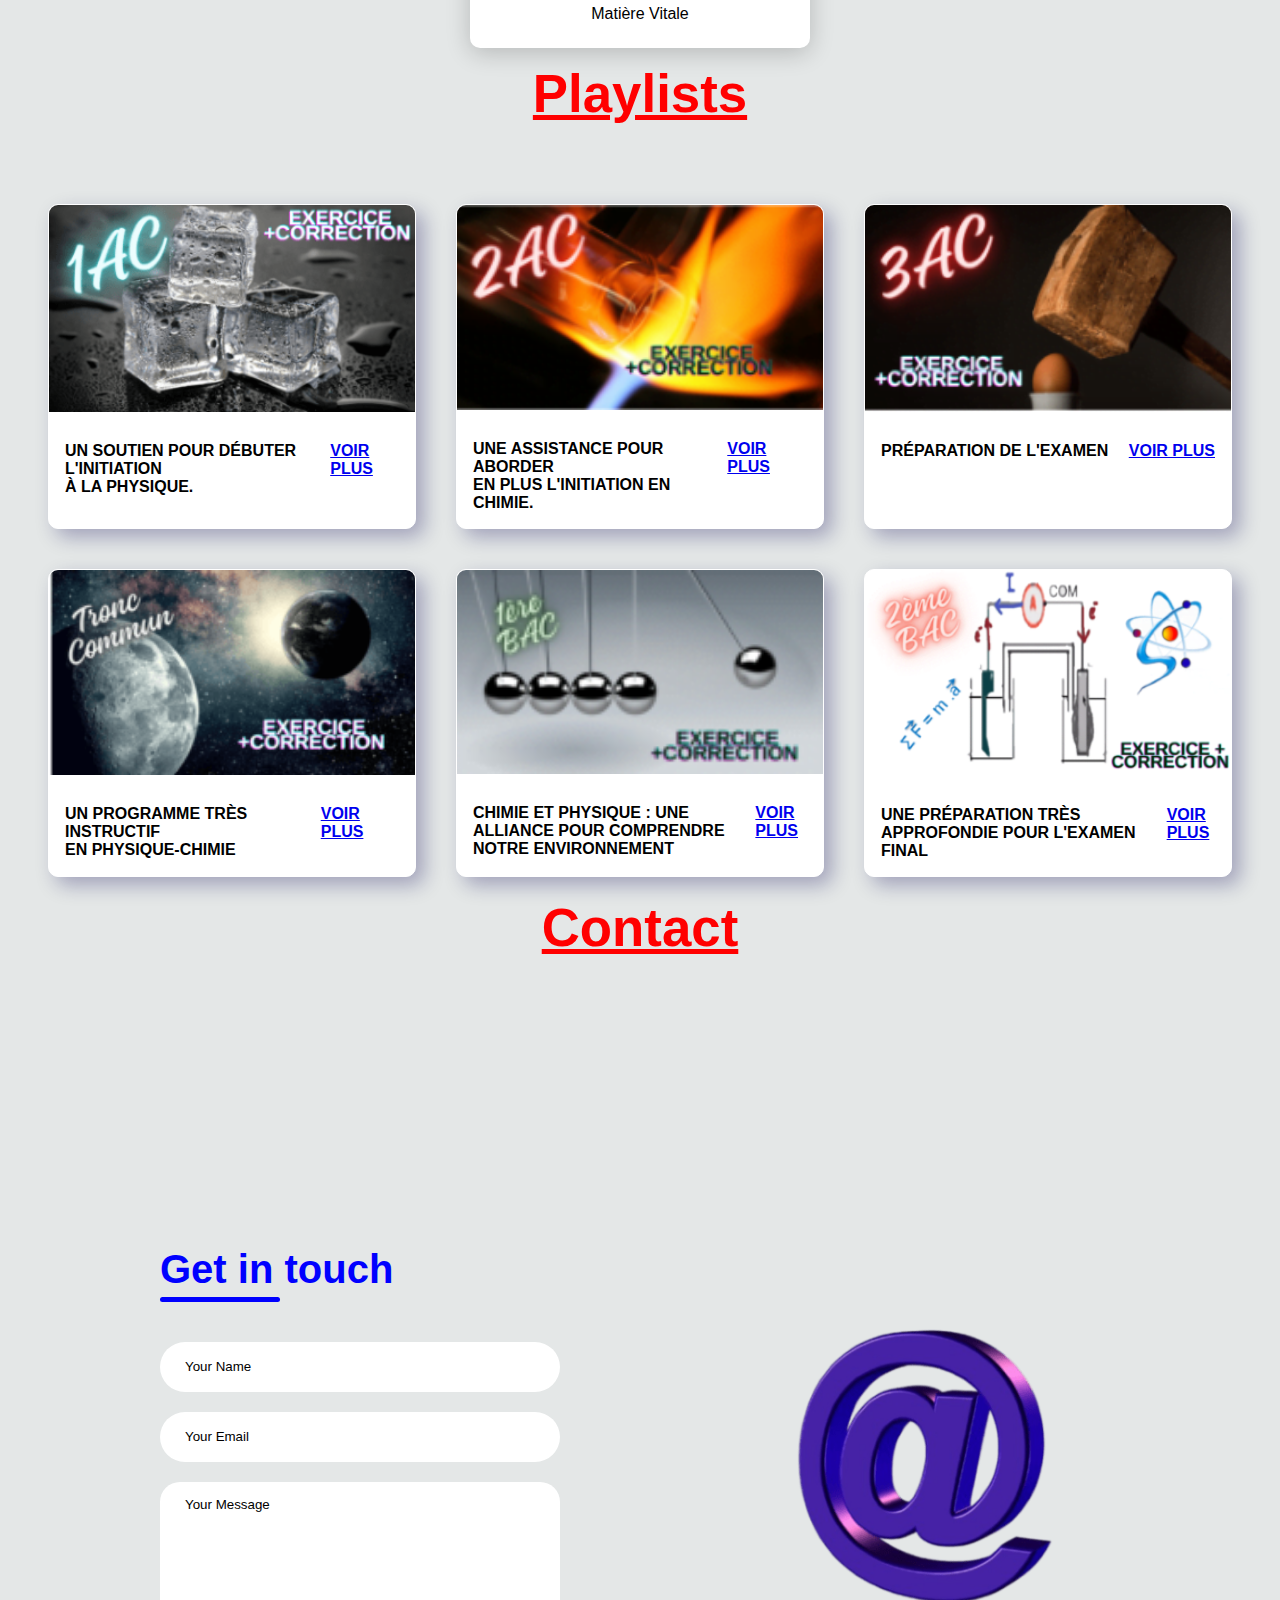
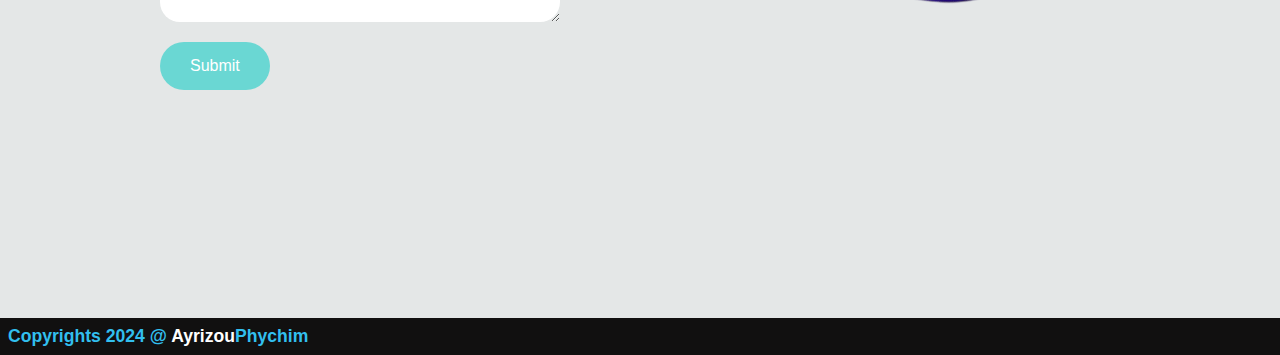
==== commit 9ef47451: "Update index.html" ====
--- a/index.html
+++ b/index.html
@@ -36,7 +36,7 @@
       <h2>
         Salut, je m'appelle El Hamdaoui Mohammed.<br>
         <span>Créateur de Contenu</span><br><br>
-        <b>[AyrizouPhychim]</b> vise à vous guider dans votre exploration<br><br>
+        <strong>[AyrizouPhychim]</strong> vise à vous guider dans votre exploration<br><br>
         des principes fondamentaux qui gouvernent notre univers,<br><br>
         et fournit une aide aux élèves (Collège-Lycée).<br><br><br>
         <a href="https://www.youtube.com/c/AyrizouPhychim" class="main-btn">Visualisez ma chaîne YouTube</a>
@@ -62,7 +62,7 @@
       </div>
       <div class="card">
         <div class="icon">
-          <i class="fas fa-file-word"></i>
+          <strong class="fas fa-file-word"></strong>
         </div>
         <div class="info">
           <a href="Citations.html"><h3>Citations</h3></a>
@@ -71,7 +71,7 @@
       </div>
       <div class="card">
         <div class="icon">
-          <i class="fas fa-question"></i>
+          <strong class="fas fa-question"></strong>
         </div>
         <div class="info">
           <a href="Quizz.html"><h3>Quizz</h3></a>
@@ -80,7 +80,7 @@
       </div>
       <div class="card">
         <div class="icon">
-          <i class="fas fa-atom"></i>
+          <strong class="fas fa-atom"></strong>
         </div>
         <div class="info">
           <a href="Articles.html"><h3>Articles</h3></a>
@@ -185,11 +185,6 @@
     </section>
   <footer class="footer">
     <p class="footer-title">Copyrights 2024 @ <span>Ayrizou</span>Phychim</p>
-    <div class="social-icons">
-      <a href="https://www.youtube.com/c/AyrizouPhychim"><i class="fab fa-youtube"></i></a>
-      <a href="https://www.instagram.com/ayrizou/"><i class="fab fa-instagram"></i></a>
-      <a href="https://x.com/PhychimA"><i class="fab fa-twitter"></i></a>
-    </div>
   </footer>
  <script src="java.js"></script>
 </body>
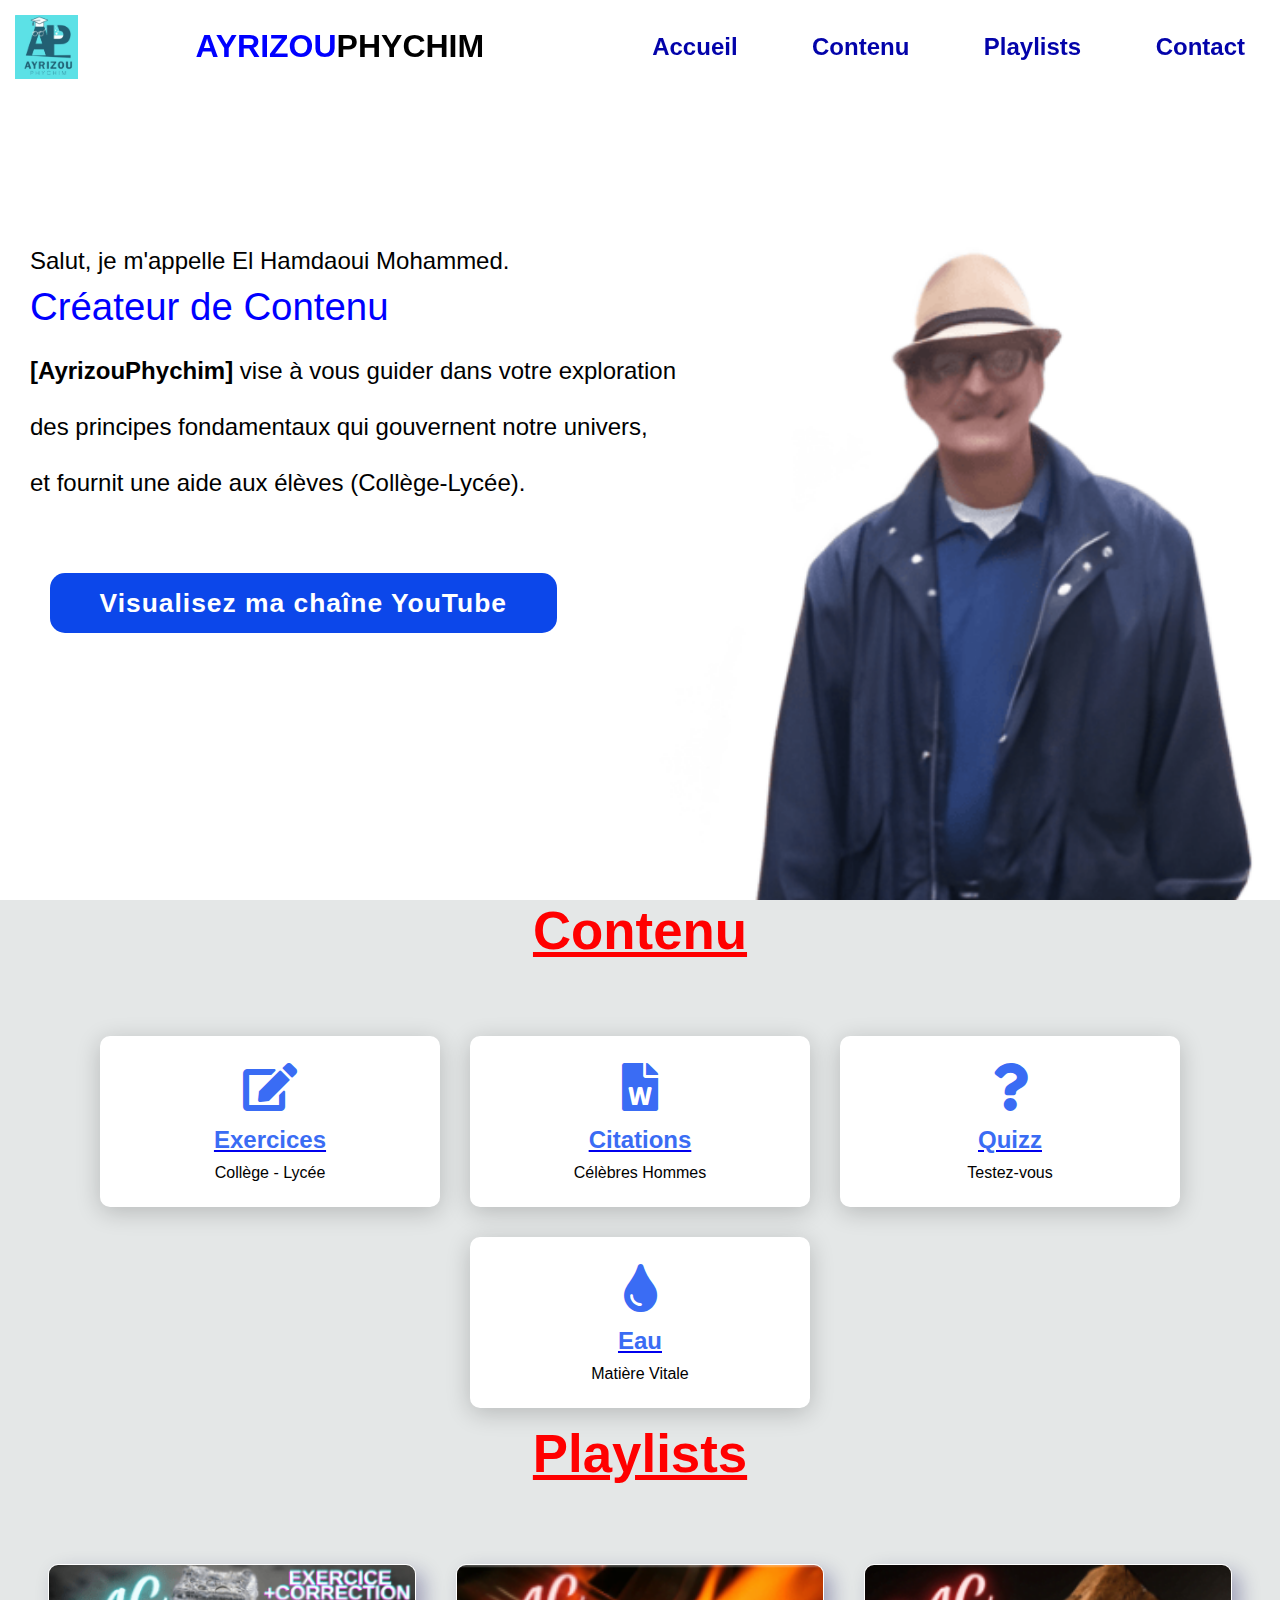
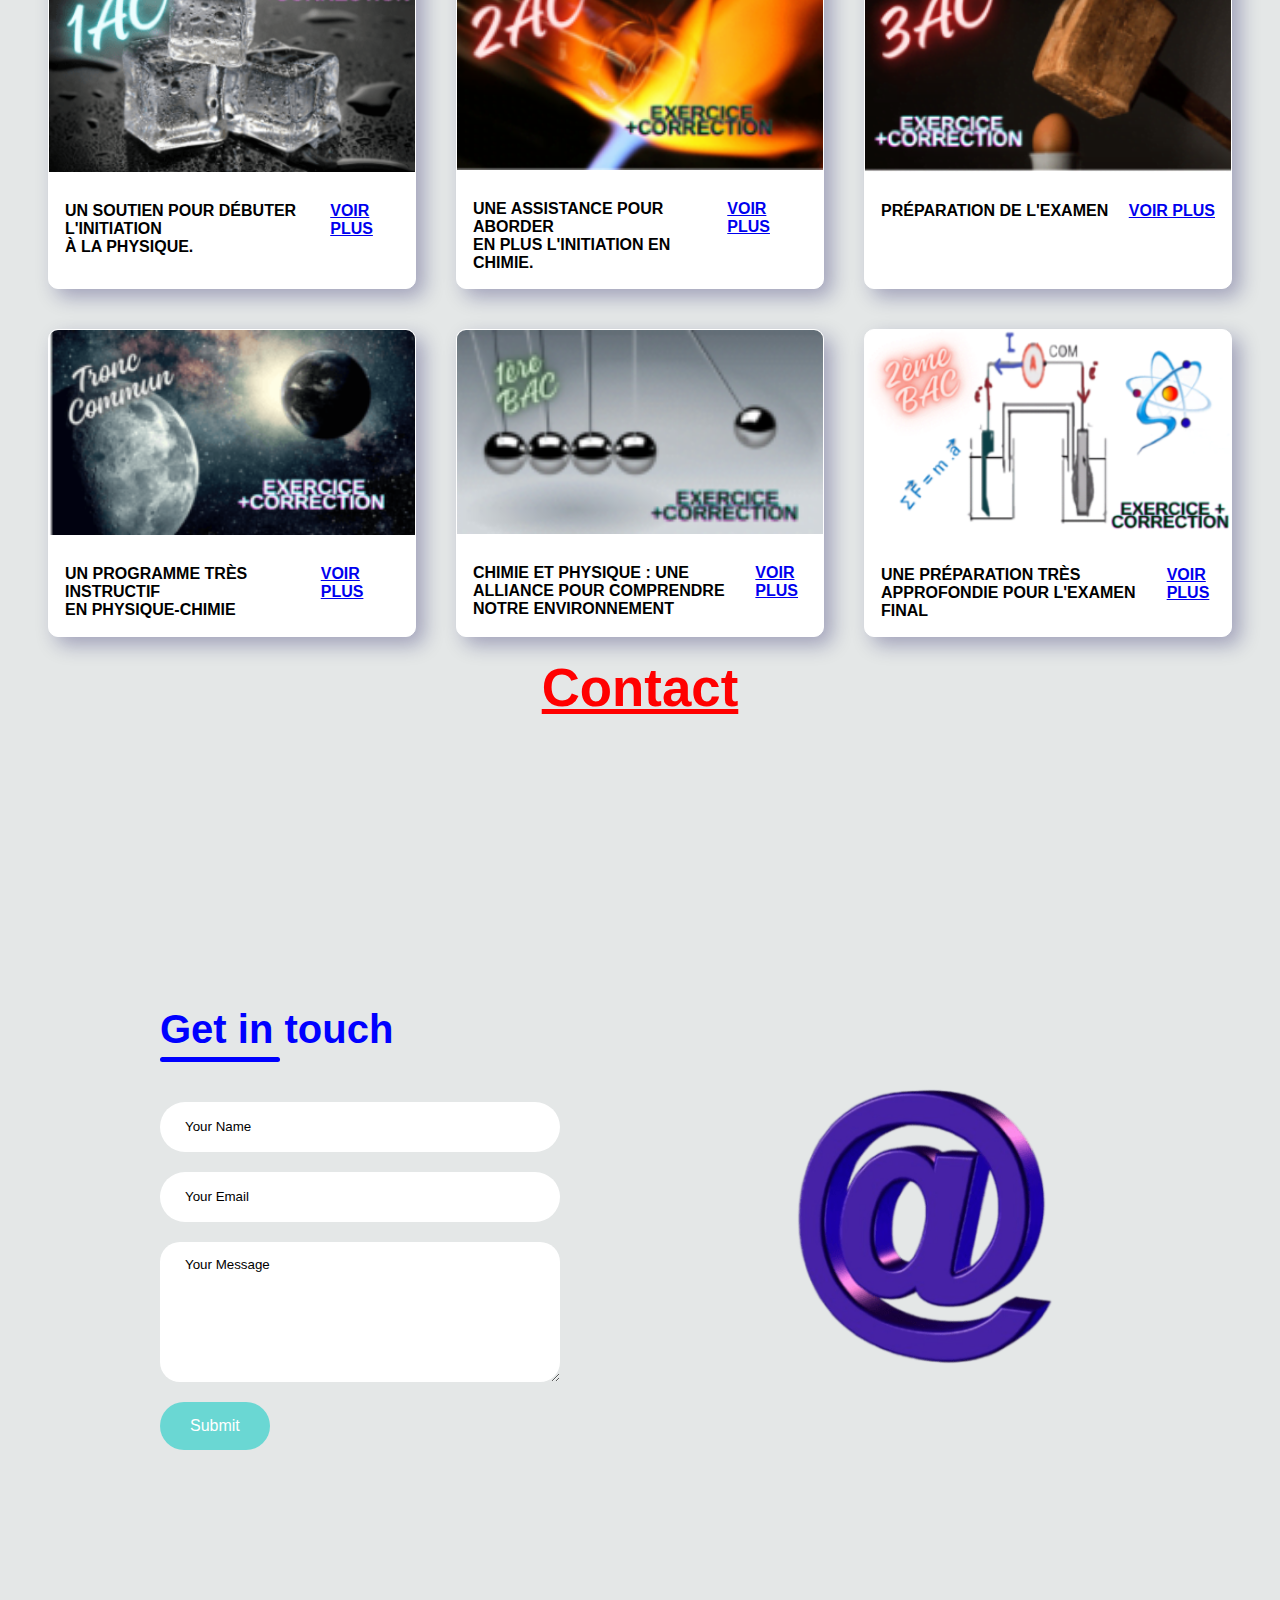
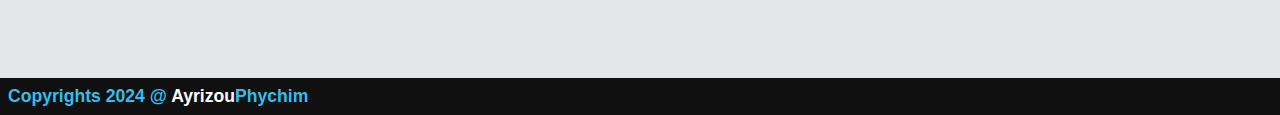
==== commit 8801da6f: "Update index.html" ====
--- a/index.html
+++ b/index.html
@@ -1,4 +1,3 @@
-
 <!DOCTYPE html>
 <html lang="fr">
 <head>
@@ -14,7 +13,7 @@
 </head>
 <body>
   <header>
-    <img src="images/Logo.png" alt="Logo AyrizouPhychim" width="100" height="100">
+    <img src="images/logo.jpg" alt="Logo AyrizouPhychim" width="5%" height="10%">
     <a href="#" class="logo"><span>Ayrizou</span>Phychim</a>
     <nav class="navigation">
       <a href="#main">Accueil</a>
@@ -23,14 +22,6 @@
       <a href="#contact">Contact</a>
     </nav>
   </header>
-  <div id="anime">
-    <div class="images">
-      <img src="images/exercice.jpg" alt="devoirs">
-      <img src="images/citation.jpg" alt="savants">
-      <img src="images/quizzz.jpg" alt="QCM">
-      <img src="images/Article.jpg" alt="eau">
-    </div>
-  </div>
  <section class="main" id="main">
     <div>
       <h2>
@@ -62,7 +53,7 @@
       </div>
       <div class="card">
         <div class="icon">
-          <strong class="fas fa-file-word"></strong>
+          <i class="fas fa-file-word"></i>
         </div>
         <div class="info">
           <a href="Citations.html"><h3>Citations</h3></a>
@@ -71,7 +62,7 @@
       </div>
       <div class="card">
         <div class="icon">
-          <strong class="fas fa-question"></strong>
+          <i class="fas fa-question"></i>
         </div>
         <div class="info">
           <a href="Quizz.html"><h3>Quizz</h3></a>
@@ -80,10 +71,10 @@
       </div>
       <div class="card">
         <div class="icon">
-          <strong class="fas fa-atom"></strong>
+          <i class="fas fa-tint"></i>
         </div>
         <div class="info">
-          <a href="Articles.html"><h3>Articles</h3></a>
+          <a href="Eau.html"><h3>Eau</h3></a>
           <p>Matière Vitale</p>
         </div>
       </div>
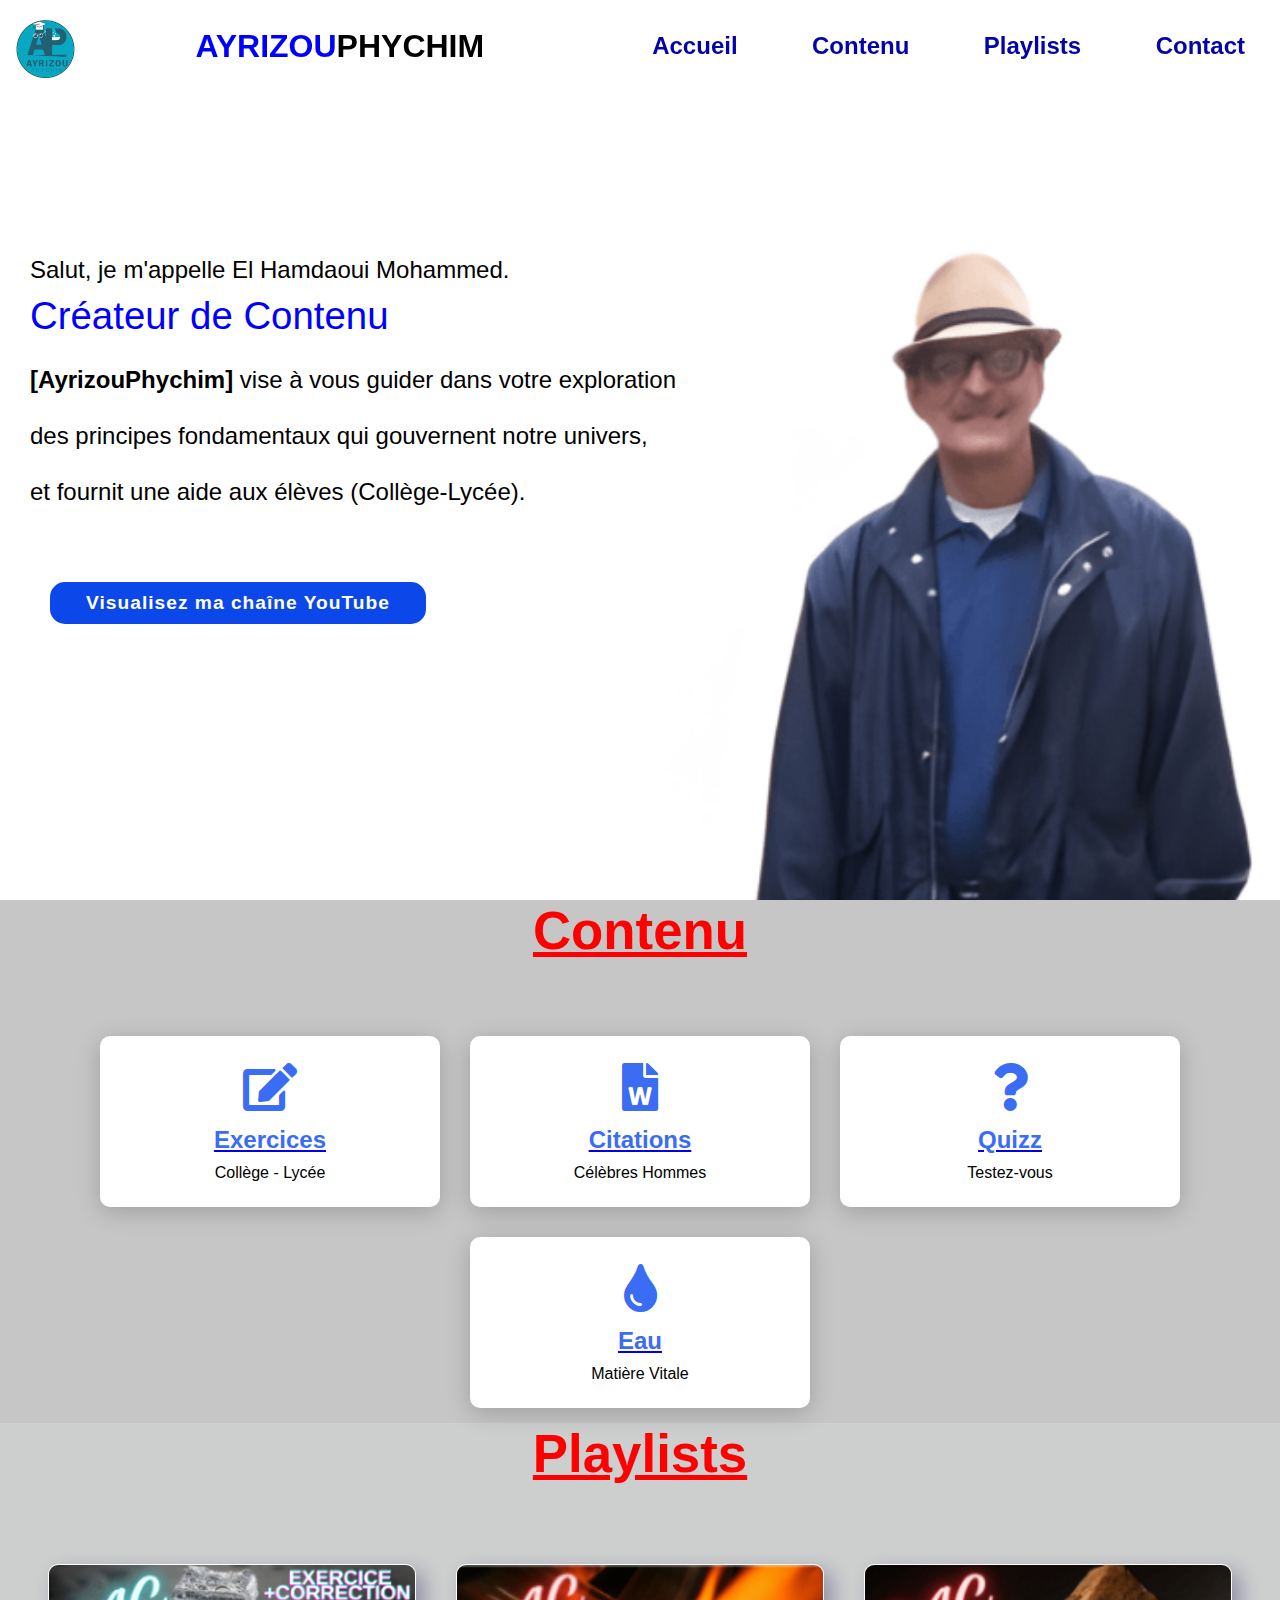
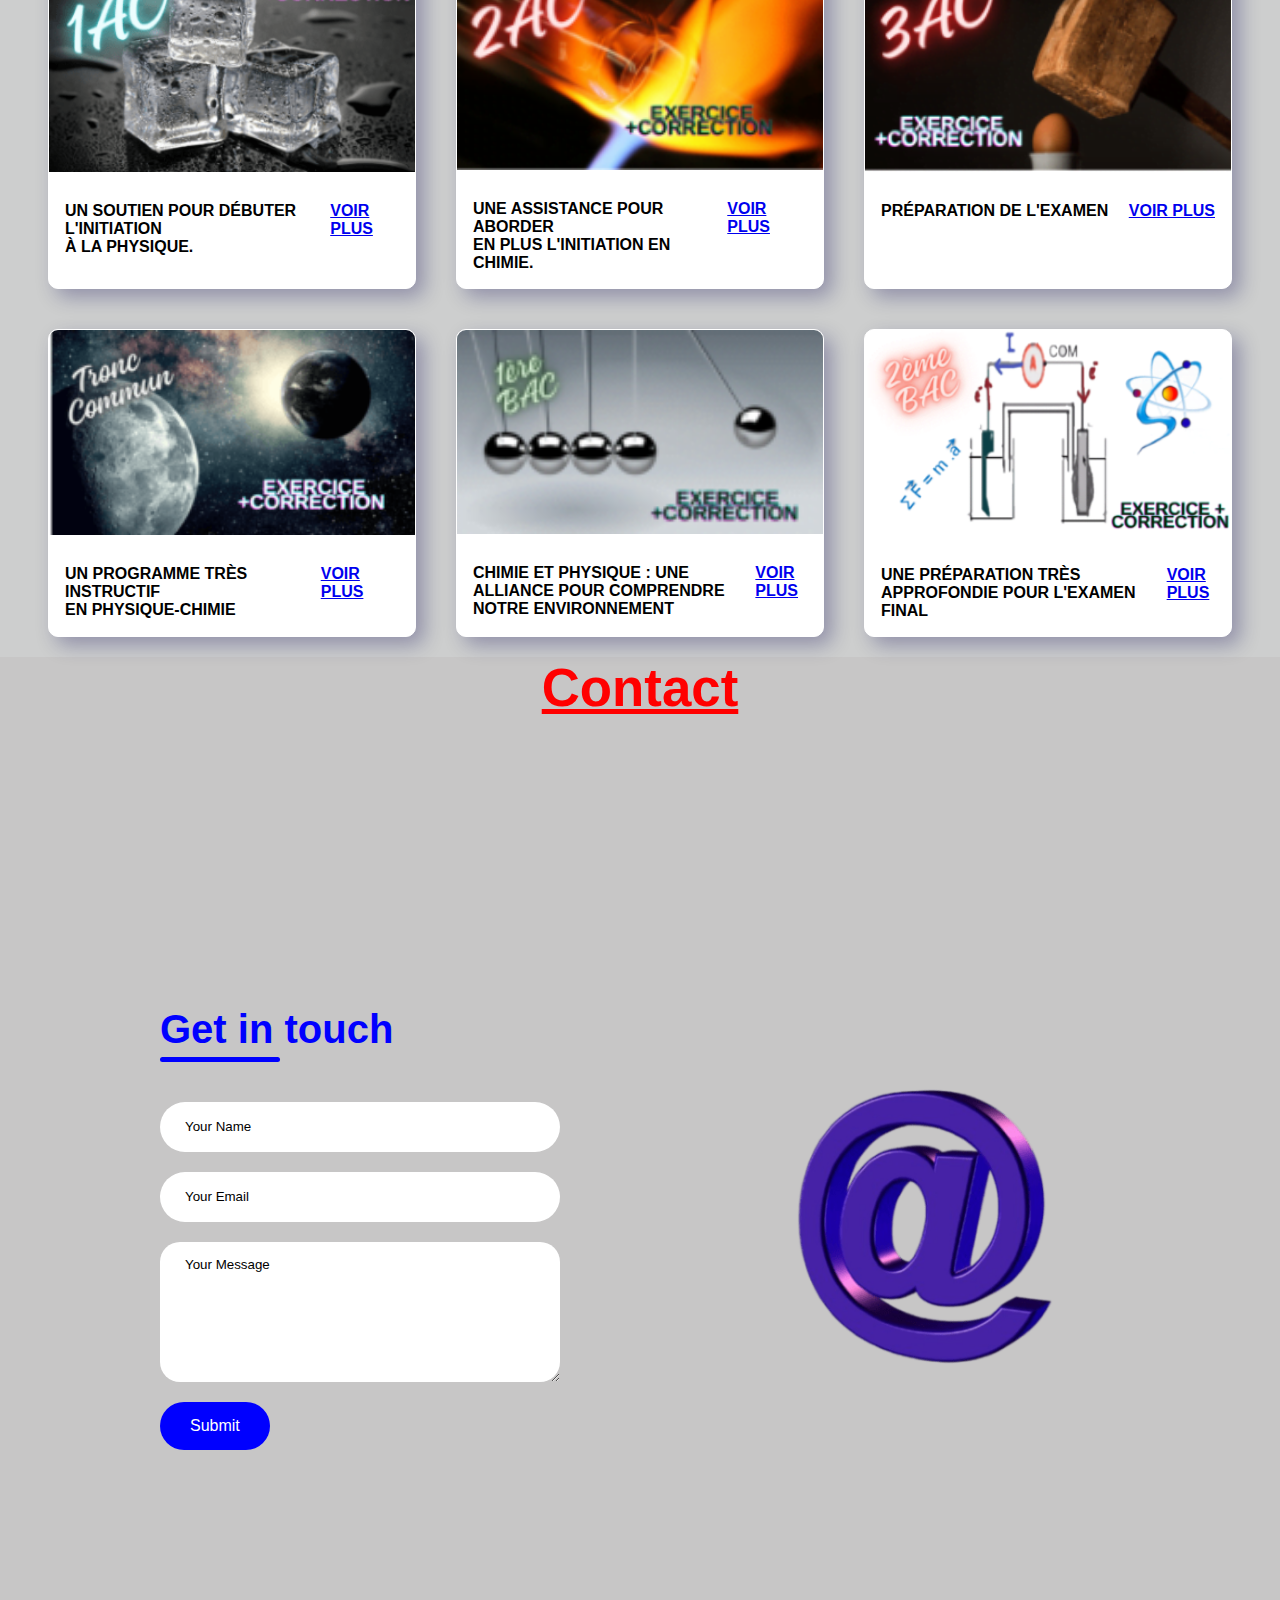
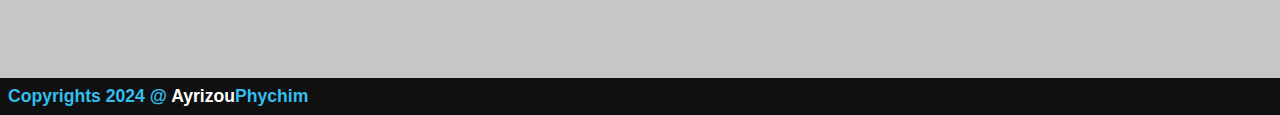
==== commit a49c8549: "Update index.html" ====
--- a/index.html
+++ b/index.html
@@ -13,7 +13,7 @@
 </head>
 <body>
   <header>
-    <img src="images/logo.jpg" alt="Logo AyrizouPhychim" width="5%" height="10%">
+    <img src="images/logo.png" alt="Logo AyrizouPhychim" width="5%" height="10%">
     <a href="#" class="logo"><span>Ayrizou</span>Phychim</a>
     <nav class="navigation">
       <a href="#main">Accueil</a>
--- a/style.css
+++ b/style.css
@@ -11,14 +11,13 @@
          url(../webfonts/fa-regular-400.svg#fontawesome) format("svg");}
 .fab, .far {font-weight: 400;}
 * {font-family: 'Poppins', sans-serif;margin: 0; padding: 0;box-sizing: border-box;scroll-behavior: smooth;}
-body {  background: #e4e7e7; align-items: center; min-height: 100vh;justify-content: center;}
+body { background:rgb(199, 198, 198) ; align-items: center; min-height: 100vh;justify-content: center;}
 header {position: fixed;background-color: transparent;top: 0;padding: 15px;width: 100%;z-index: 1;text-align: center;display: flex;justify-content: space-between;align-items: center;transition: 0.5s ease;}
-#anime{ width: 1300px; overflow: hidden;} 
-.images{ display: flex; align-items: center; margin: 20px; animation-duration: 25s; animation-name: mesImages; animation-iteration-count: infinite;}
-@keyframes mesImages{0% {transform: translateX(0);}25%{transform: translateX(-1320px); }50%{transform: translateX(-2640px);}75%{ transform: translateX(-3960px);} 100%{ transform: translateX(0);}}
- .logo{text-decoration: none;color: black;text-transform: uppercase;font-weight: bold;font-size: 2em;align-items: center;}
+header img {border-radius: 30%;}
+.logo{text-decoration: none;color: black;text-transform: uppercase;font-weight: bold;font-size: 2em;align-items: center;}
 .logo img {position: absolute;margin-top: 5px;margin-left: 5px;}
-.logo span {color: blue;}
+ .logo img {border-radius: 50%;width: 80px; height: 80px;}
+  .logo span {color: blue;}
 .navigation a {color: rgb(3, 3, 170);text-decoration: none;font-size: 1.5em;font-weight: 600;padding-left: 30px;margin-left: 20px;margin-right: 20px;}
 .navigation a:hover {color: aqua;}
 .section {padding: 100px 200px;}
@@ -26,7 +25,7 @@
 .main h2 {color: black;font-size: 1.5em;font-weight: 500;margin: 30px;}
 .main h2 span {display: inline-block; margin-top: 10px; color: blue;font-size: 1.6em;font-weight: 500;}
 .main h3 { color: black;font-size: 1.3em;font-weight: 700;letter-spacing: 1px;margin-top: 10px;margin-bottom: 30px; margin: 10px;}
-.main-btn {color: #fff;background-color: #0c47ea;text-decoration: none;font-size: 1.1em;font-weight: 600;display: inline-block; padding: 0.5375em 1.8775em;letter-spacing: 1px;border-radius: 15px;margin-bottom: 40px;transition: 0.7s ease; margin: 20px;}
+.main-btn {color: #fff;background-color: #0c47ea;text-decoration: none;font-size: 0.8em;font-weight: 600;display: inline-block; padding: 0.5375em 1.8775em;letter-spacing: 1px;border-radius: 15px;margin-bottom: 40px;transition: 0.7s ease; margin: 20px;}
 .main-btn:hover {color: black;background-color: aqua;transform: scale(1.1);}
 .title { display: flex;justify-content: center;color: red;font-size: 2.2em;font-weight: 800;margin-bottom: 60px;text-decoration: underline;}
 .content {display: flex;justify-content: center;flex-direction: row;flex-wrap: wrap;}
@@ -35,7 +34,7 @@
 .icon {color: #3a6cf4; font-size: 3em;text-align: center;}
 .info { text-align: center;}
 .info h3 {color: #3a6cf4; font-size: 1.5em;font-weight: 700;margin: 10px;}
-.projects {background-color: #e4e7e7;}
+.projects {background-color: #cdcece;}
 .projects .content {margin-top: 30px;}
 .project-card { background-color: #fff;border: 1px solid #fff; min-height: 14em;width: 23em;overflow: hidden;border-radius: 10px;margin: 20px;transition: transform 0.7s ease;box-shadow: 8px 8px 20px rgba(8, 1, 82, 0.3);}
 .project-card:hover { transform: scale(1.1);}
@@ -53,8 +52,8 @@
 .contact-left textarea {height: 140px;padding-top: 15px;border-radius: 20px;}
 .contact-inputs::placeholder {color: black;}
 .contact-inputs:focus {border: 2px solid blue;}
-.contact-left button {display: flex;align-items: center;padding: 15px 30px;font-size: 16px; color: #fff; gap: 10px;border: none;border-radius: 50px;background-color: #6ad7d3;cursor: pointer;}
-.contact-left button:hover {color: black;}
+.contact-left button {display: flex;align-items: center;padding: 15px 30px;font-size: 16px; color: white; gap: 10px;border: none;border-radius: 50px;background-color: blue;cursor: pointer;}
+.contact-left button:hover {color: aqua;}
 .contact-left button img {height: 15px;}
 .contact-right img { width: 400px;height:400px;}
 @media (max-width: 800px) {
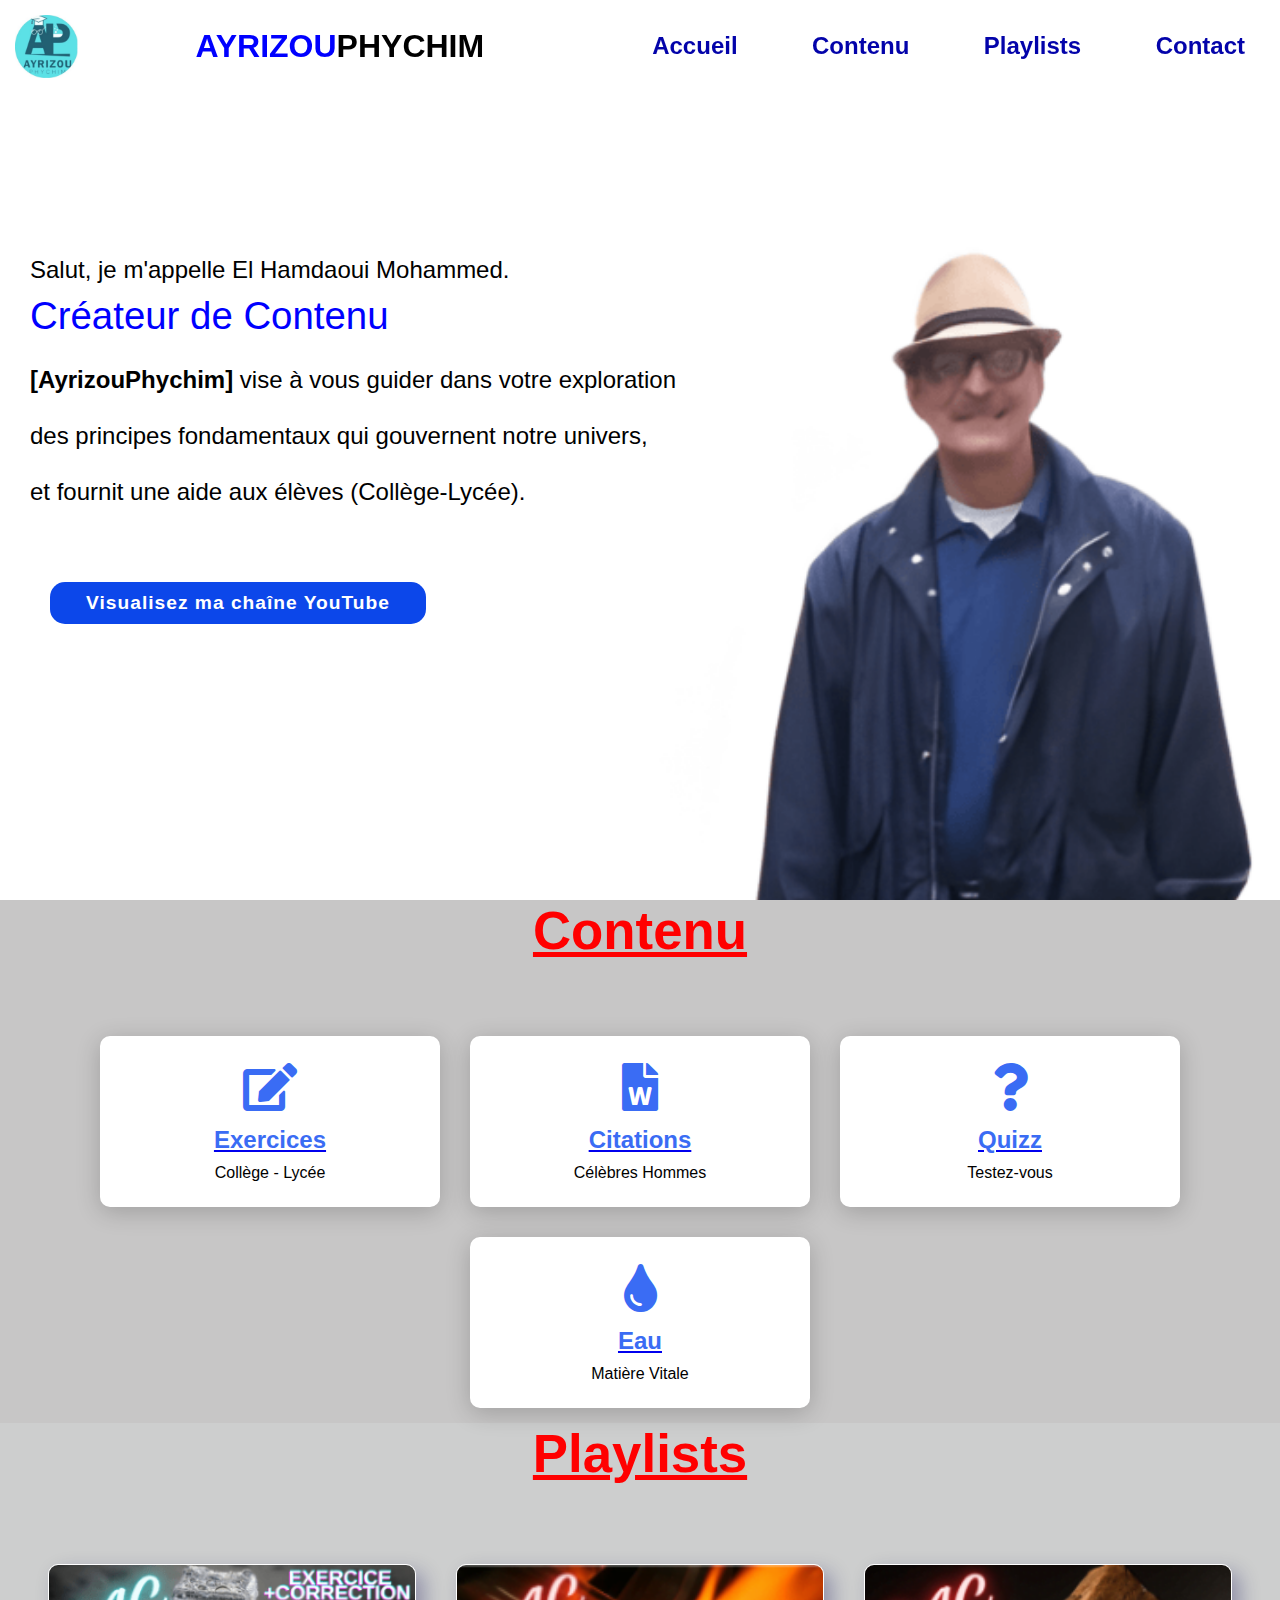
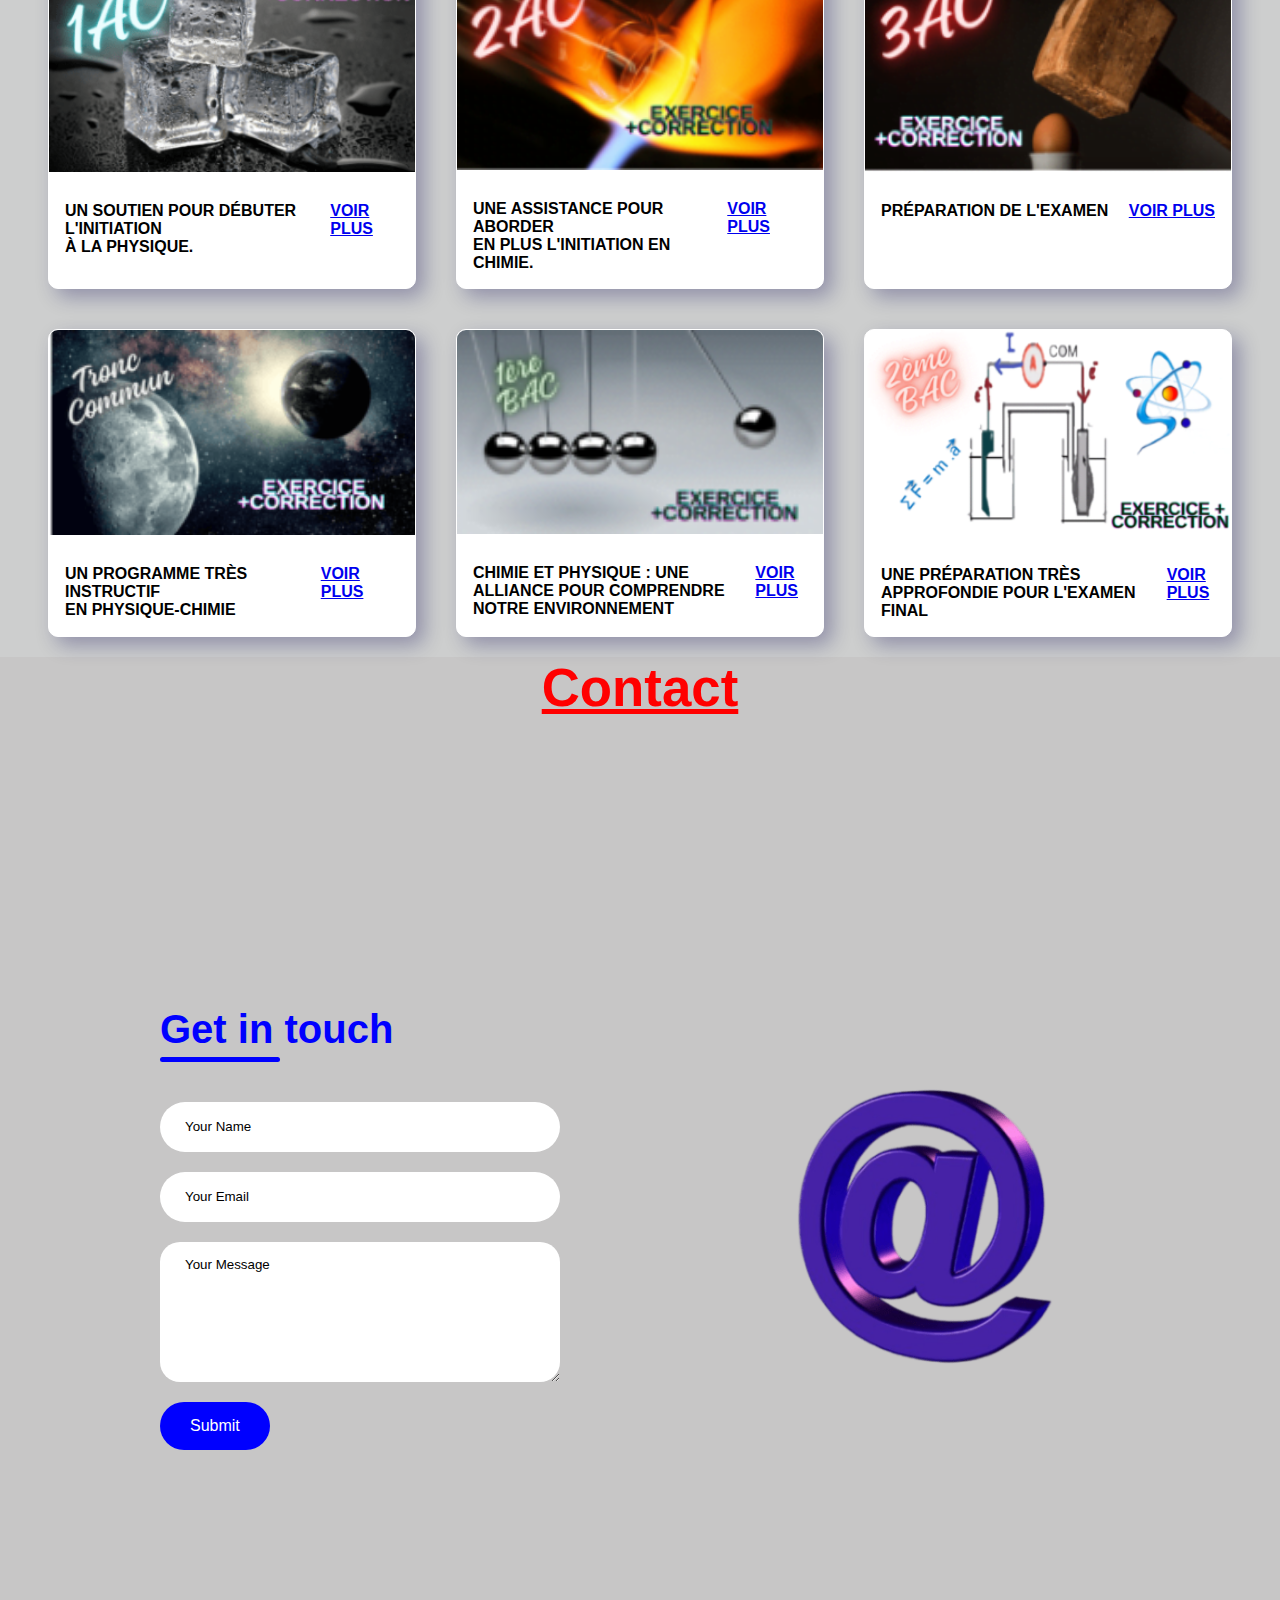
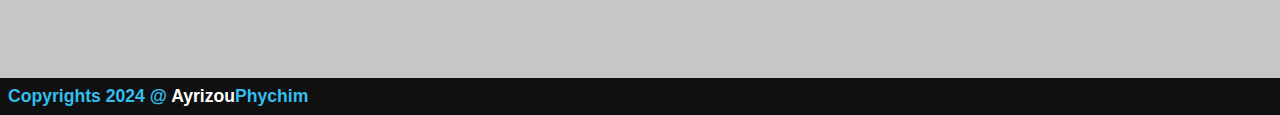
==== commit 724f8dbb: "Update index.html" ====
--- a/index.html
+++ b/index.html
@@ -13,7 +13,7 @@
 </head>
 <body>
   <header>
-    <img src="images/logo.png" alt="Logo AyrizouPhychim" width="5%" height="10%">
+    <img src="images/logo.jpg" alt="Logo AyrizouPhychim" width="5%" height="10%">
     <a href="#" class="logo"><span>Ayrizou</span>Phychim</a>
     <nav class="navigation">
       <a href="#main">Accueil</a>
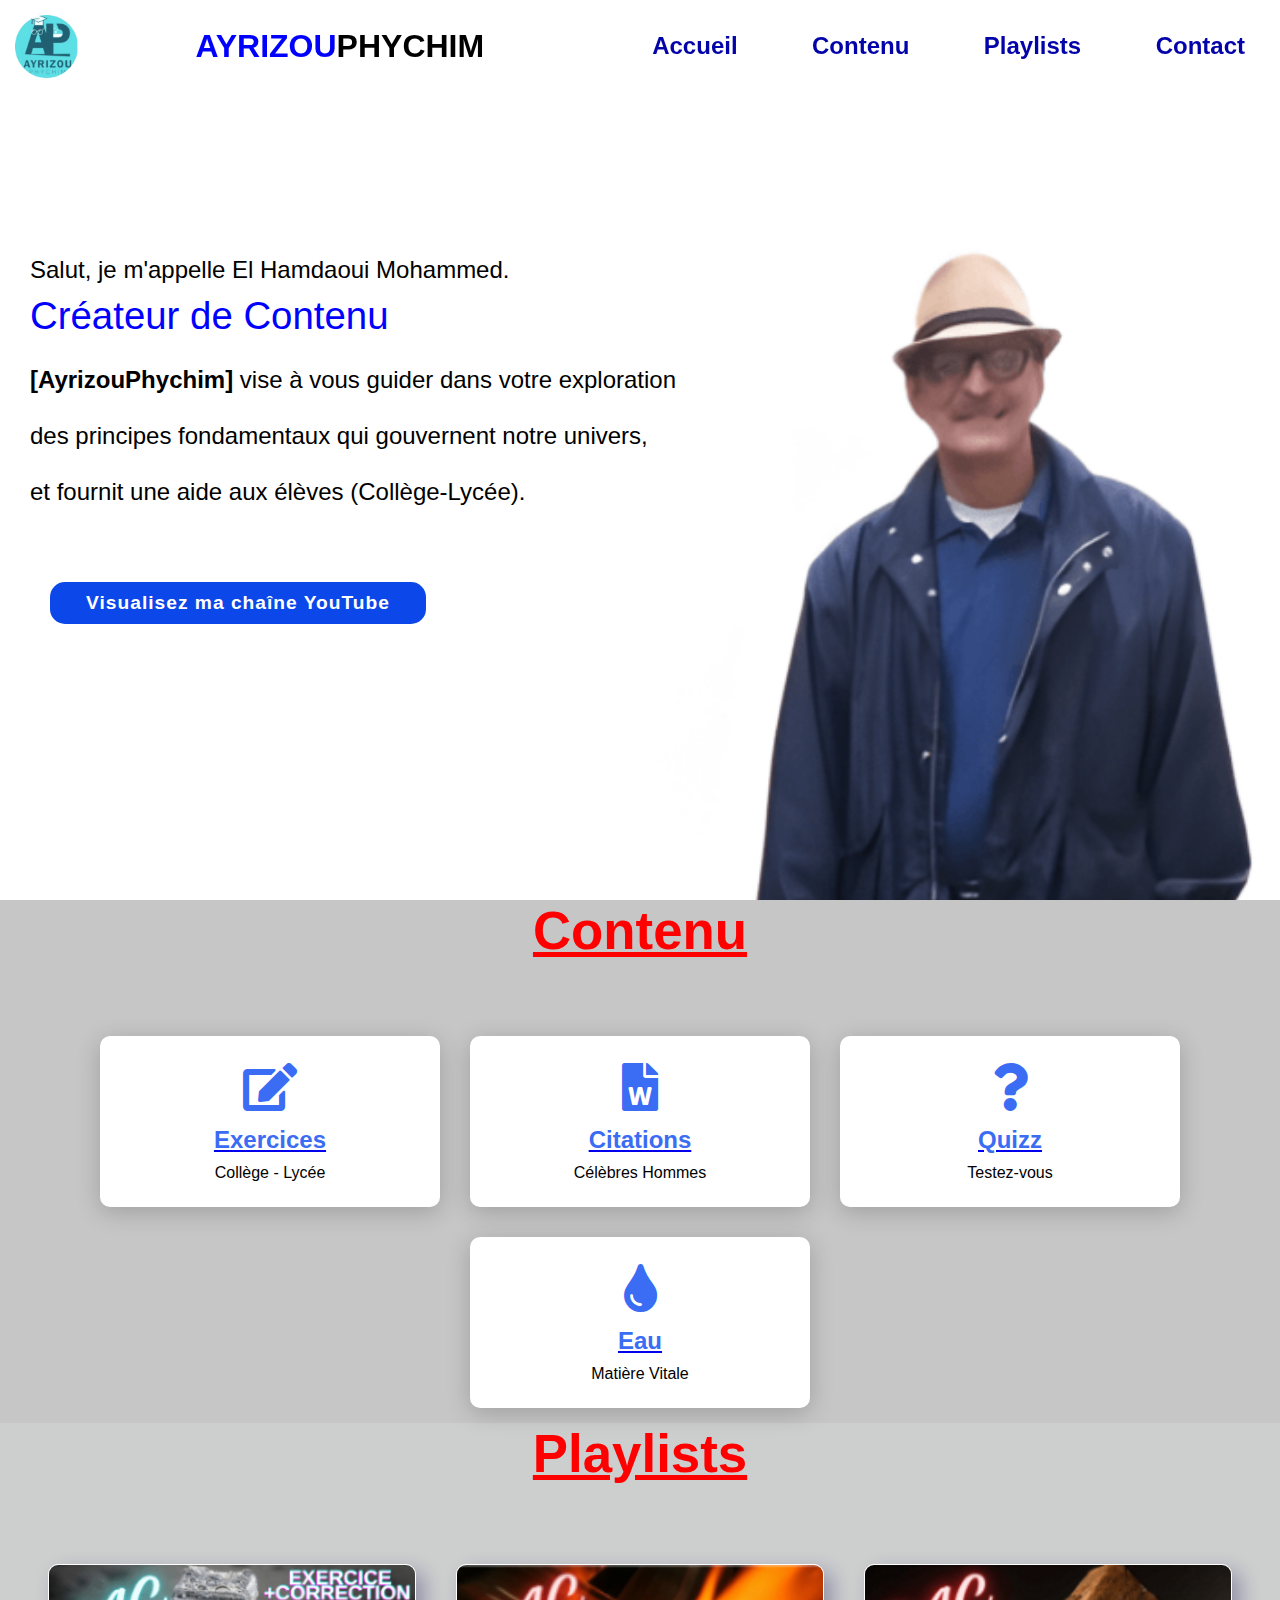
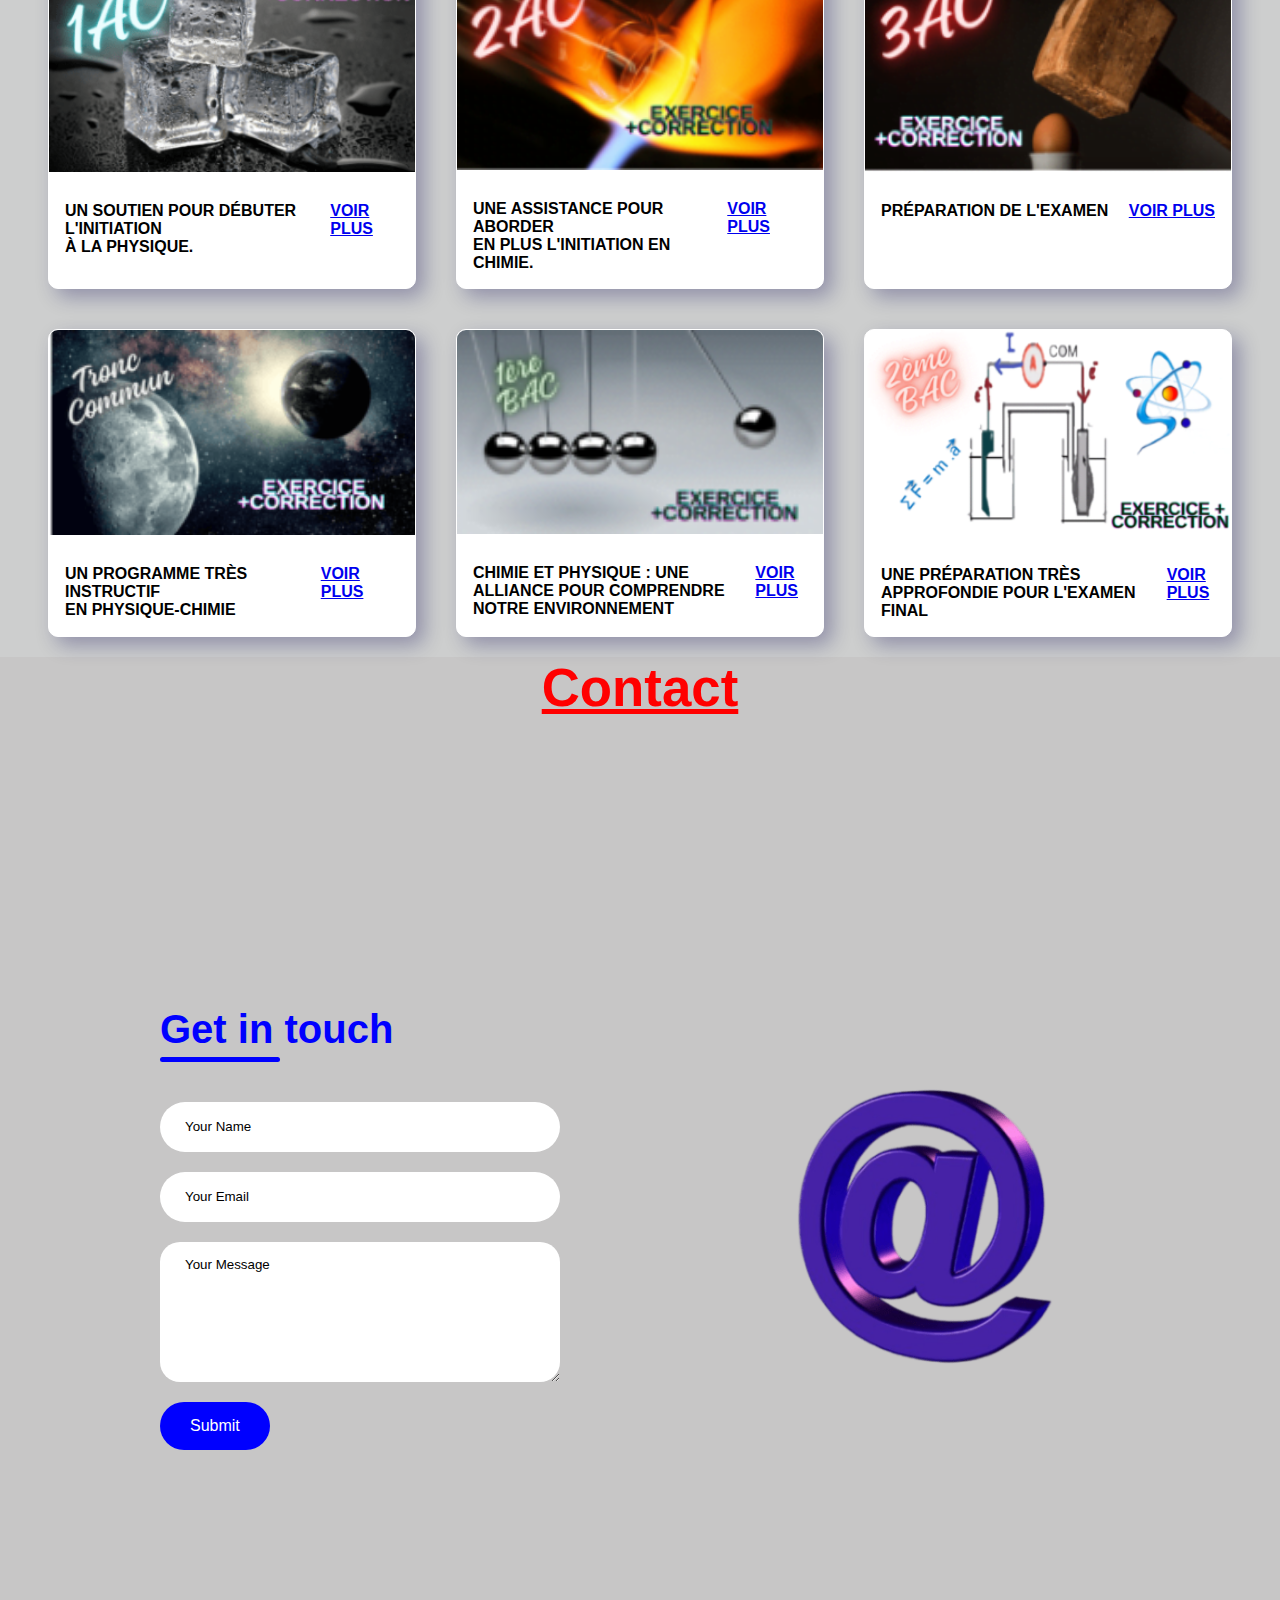
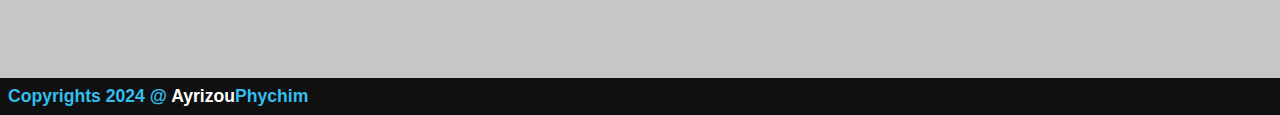
==== commit 819a3ec8: "Update index.html" ====
--- a/index.html
+++ b/index.html
@@ -13,7 +13,7 @@
 </head>
 <body>
   <header>
-    <img src="images/logo.jpg" alt="Logo AyrizouPhychim" width="5%" height="10%">
+    <img src="images/logo.png" alt="Logo AyrizouPhychim" width="5%" height="10%">
     <a href="#" class="logo"><span>Ayrizou</span>Phychim</a>
     <nav class="navigation">
       <a href="#main">Accueil</a>
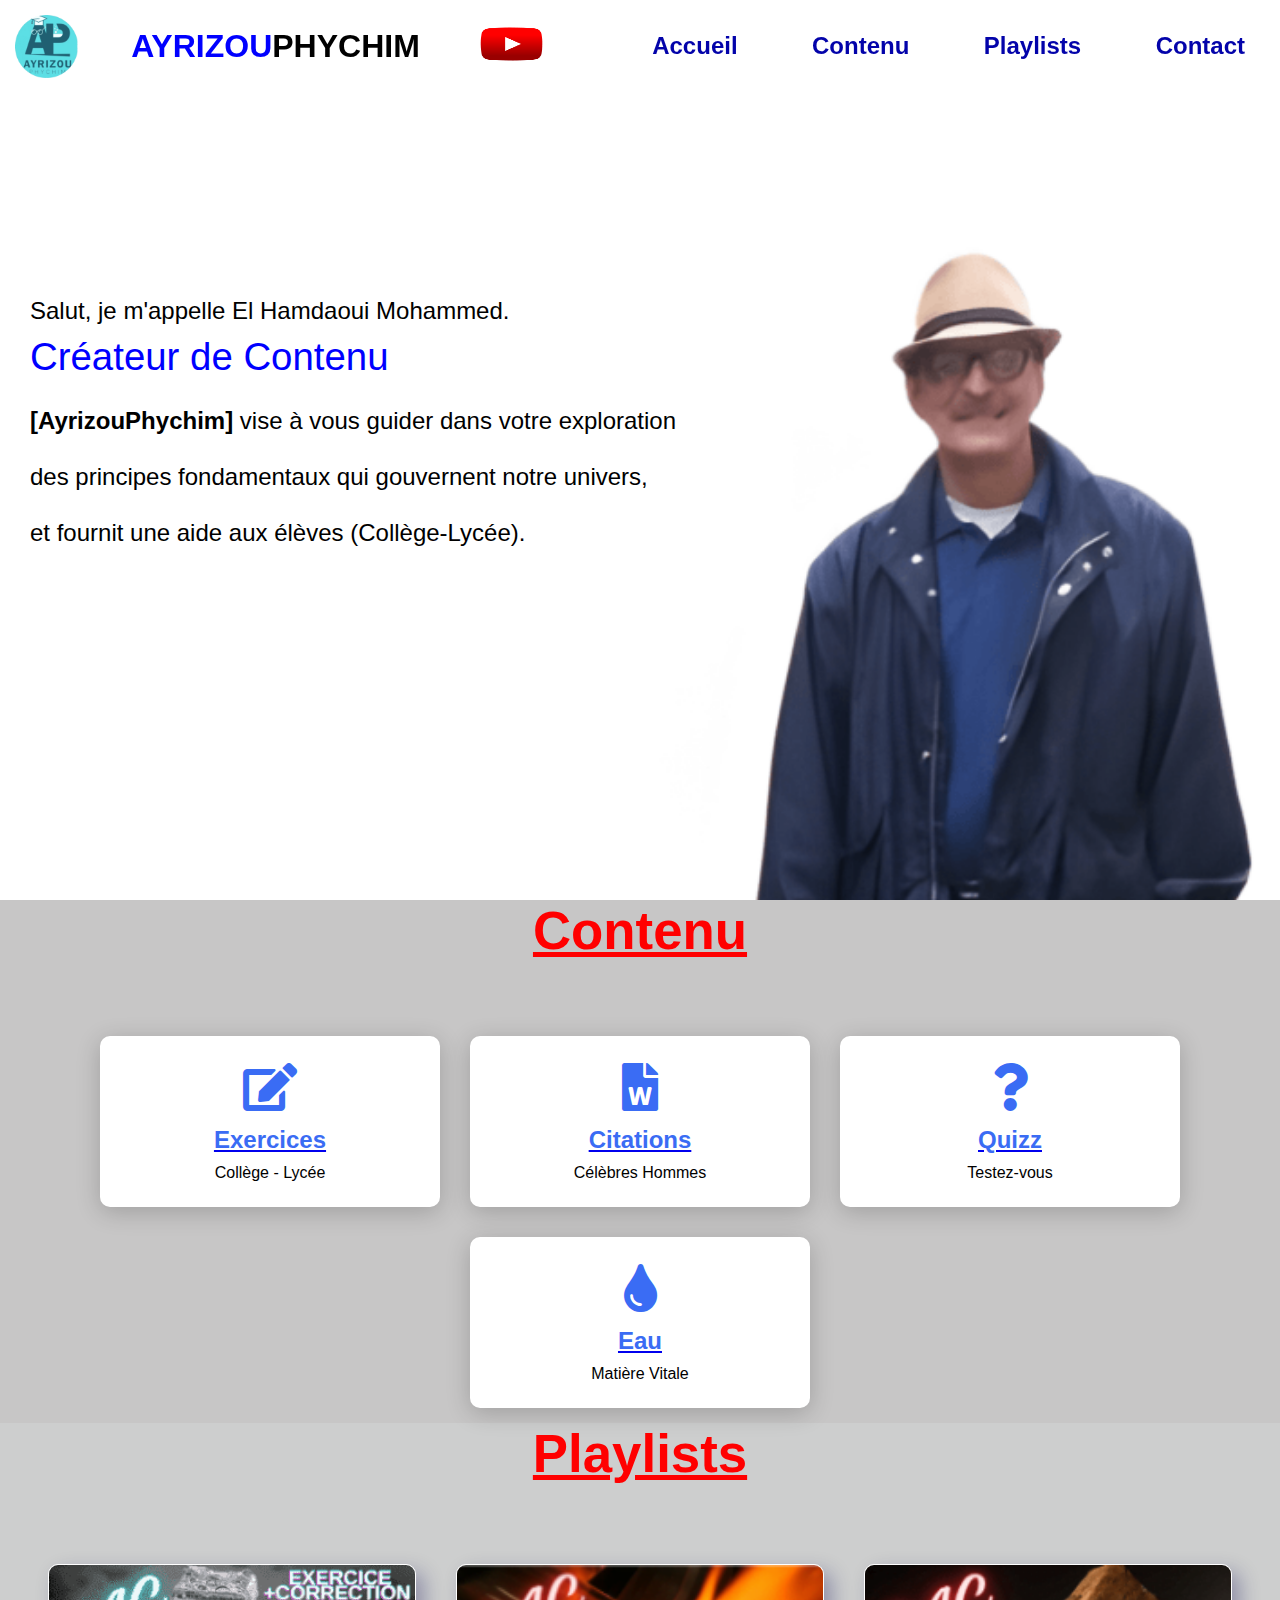
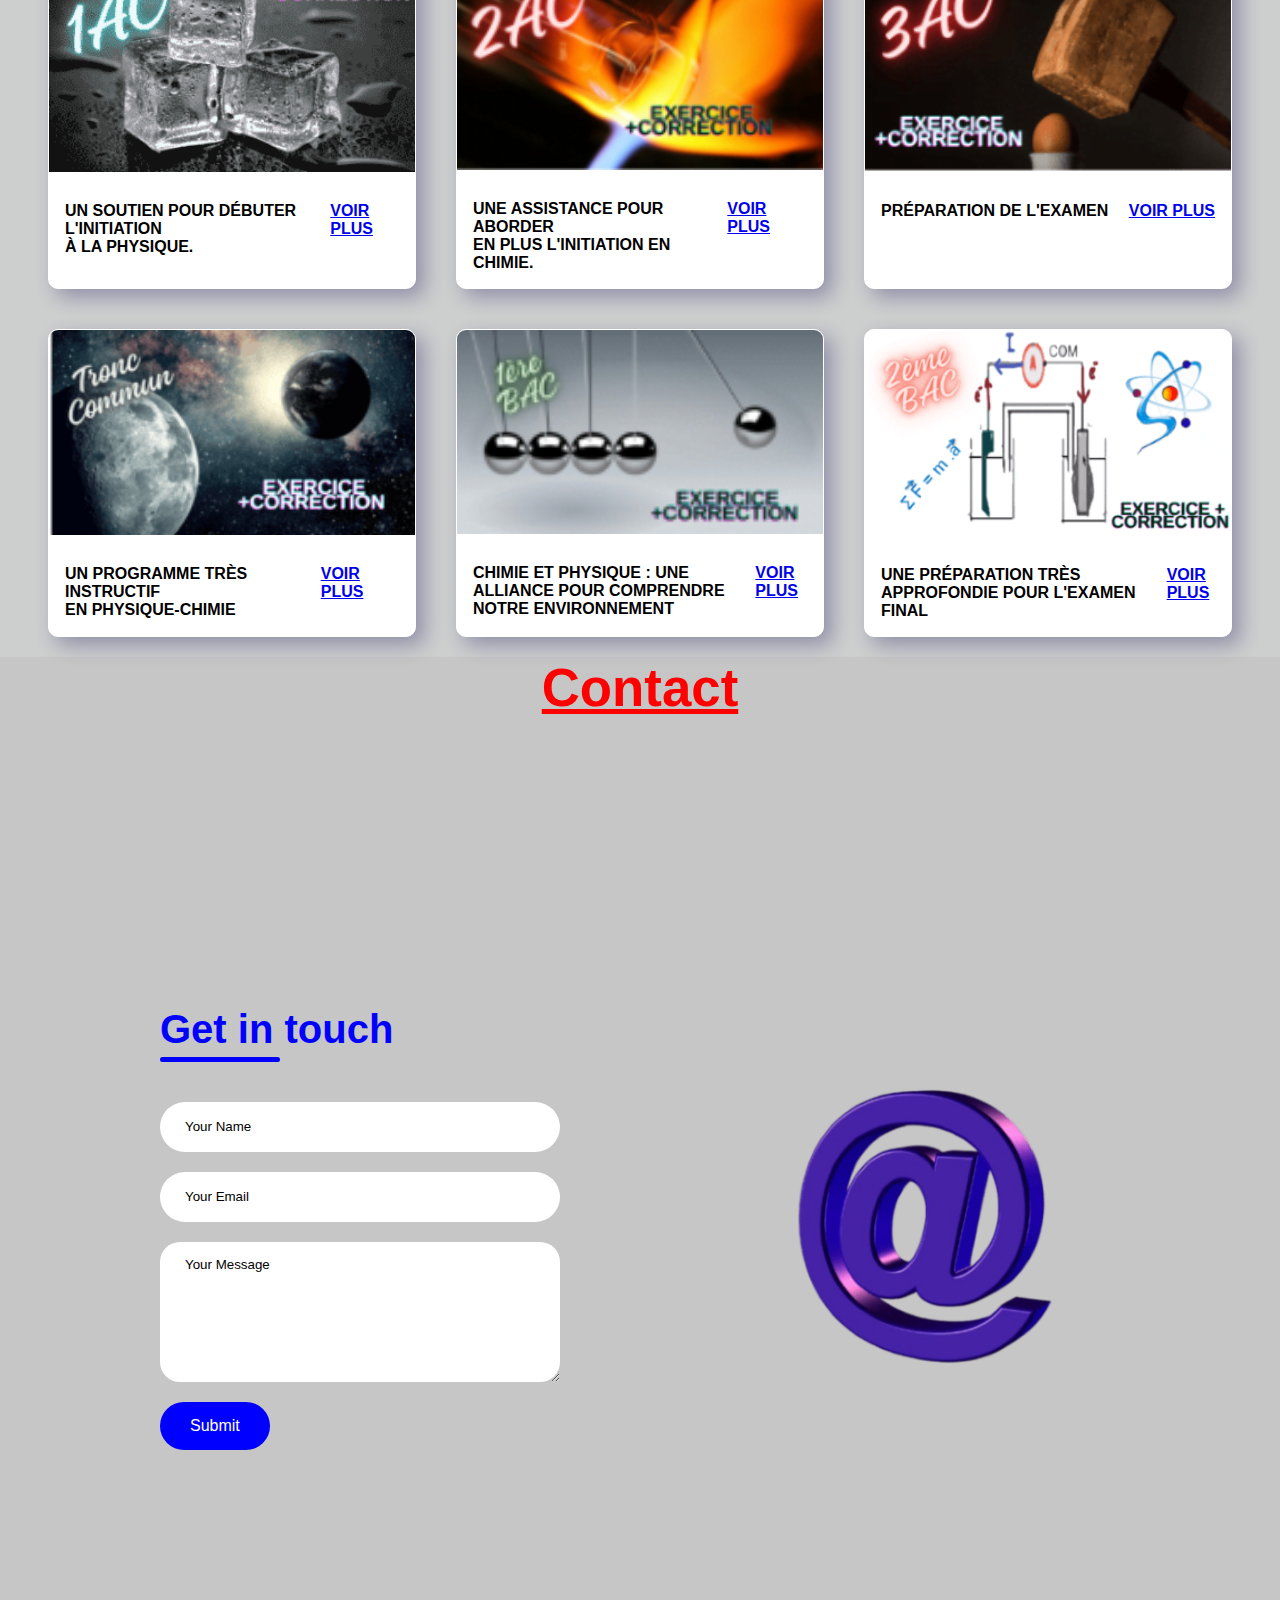
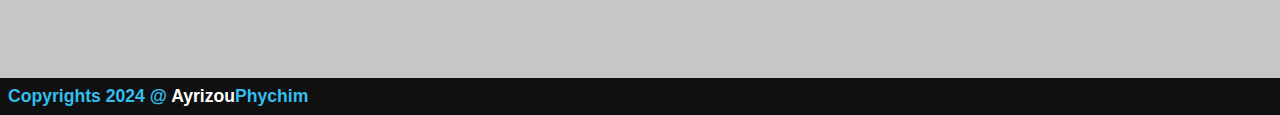
==== commit 6f905949: "Update index.html" ====
--- a/index.html
+++ b/index.html
@@ -15,6 +15,9 @@
   <header>
     <img src="images/logo.png" alt="Logo AyrizouPhychim" width="5%" height="10%">
     <a href="#" class="logo"><span>Ayrizou</span>Phychim</a>
+     <a href="https://www.youtube.com/c/AyrizouPHYCHIM" target="_blank">
+      <img src="images/logo yt yogiancreative1.png" alt="Logo YouTube" width="75" height="40">
+    </a>
     <nav class="navigation">
       <a href="#main">Accueil</a>
       <a href="#contenu">Contenu</a>
@@ -30,7 +33,6 @@
         <strong>[AyrizouPhychim]</strong> vise à vous guider dans votre exploration<br><br>
         des principes fondamentaux qui gouvernent notre univers,<br><br>
         et fournit une aide aux élèves (Collège-Lycée).<br><br><br>
-        <a href="https://www.youtube.com/c/AyrizouPhychim" class="main-btn">Visualisez ma chaîne YouTube</a>
       </h2>
     </div>
     <div class="part">
--- a/style.css
+++ b/style.css
@@ -13,7 +13,6 @@
 * {font-family: 'Poppins', sans-serif;margin: 0; padding: 0;box-sizing: border-box;scroll-behavior: smooth;}
 body { background:rgb(199, 198, 198) ; align-items: center; min-height: 100vh;justify-content: center;}
 header {position: fixed;background-color: transparent;top: 0;padding: 15px;width: 100%;z-index: 1;text-align: center;display: flex;justify-content: space-between;align-items: center;transition: 0.5s ease;}
-header img {border-radius: 30%;}
 .logo{text-decoration: none;color: black;text-transform: uppercase;font-weight: bold;font-size: 2em;align-items: center;}
 .logo img {position: absolute;margin-top: 5px;margin-left: 5px;}
  .logo img {border-radius: 50%;width: 80px; height: 80px;}
